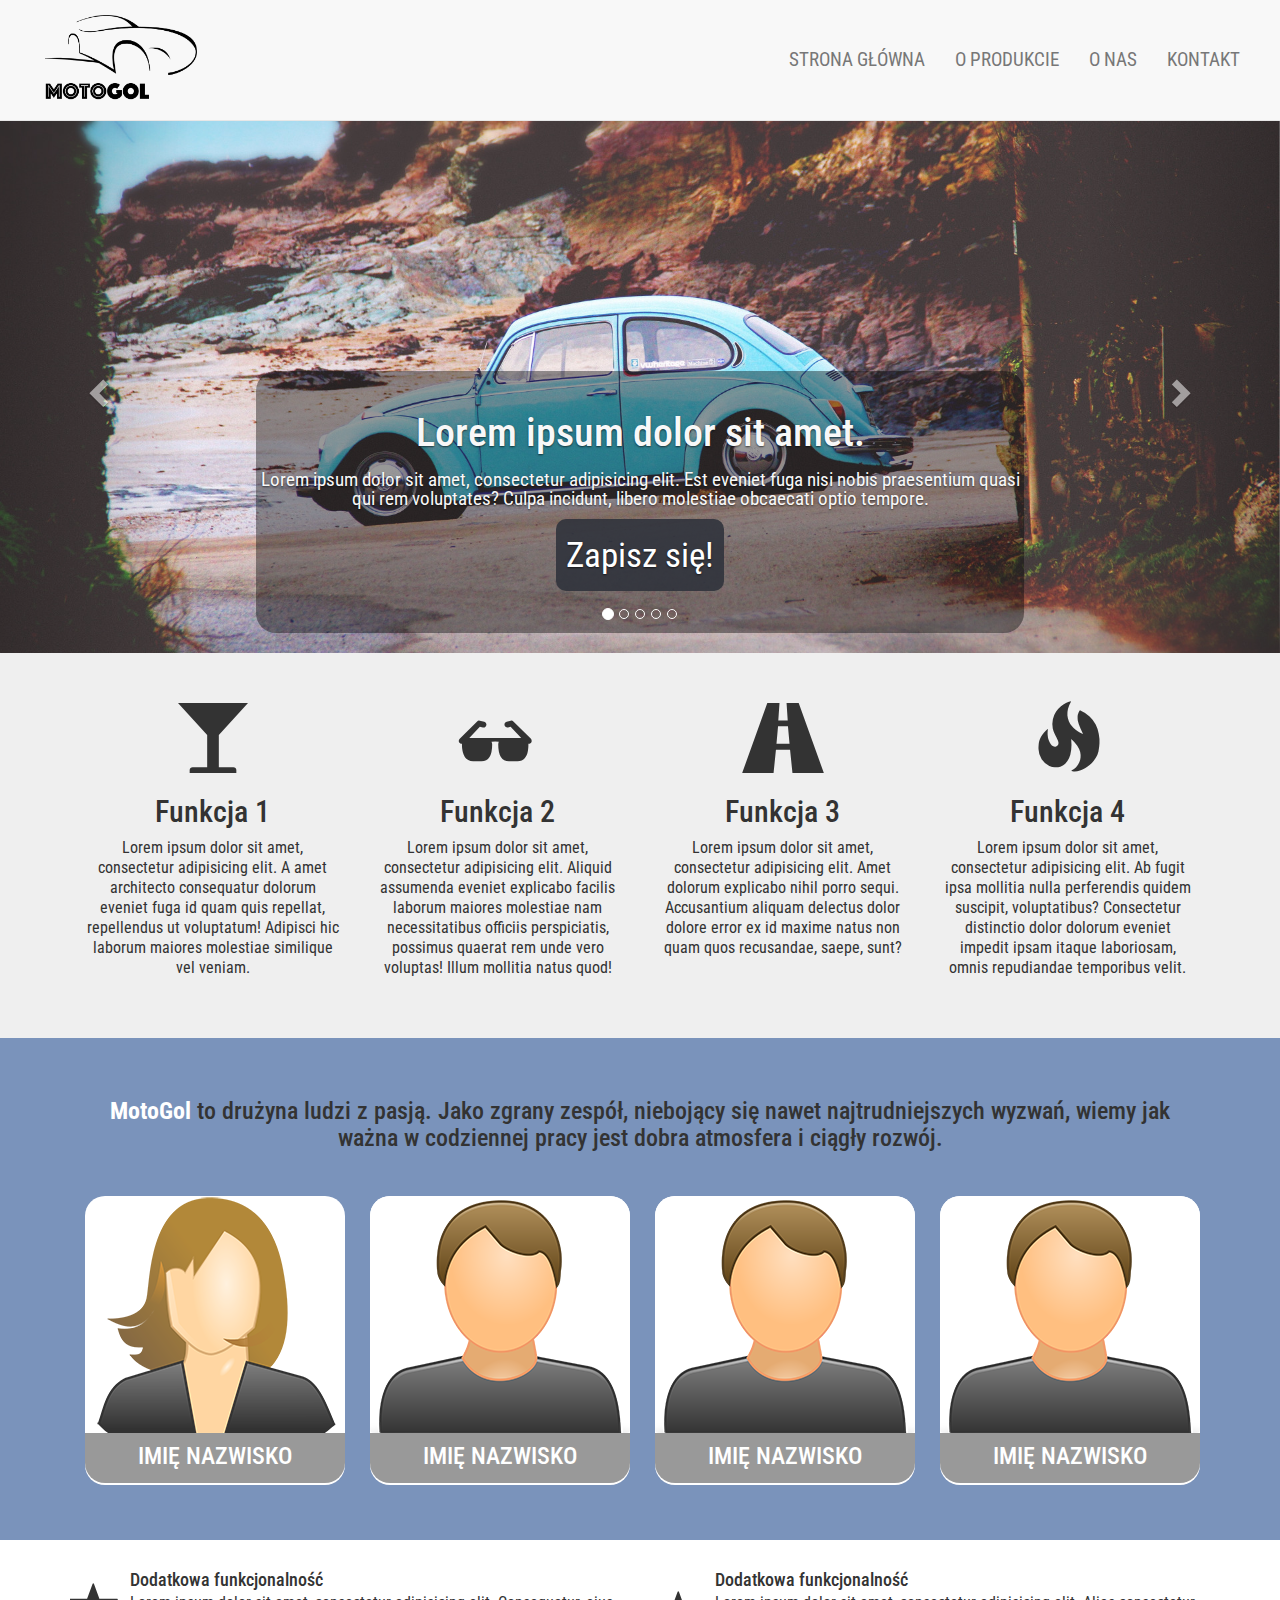
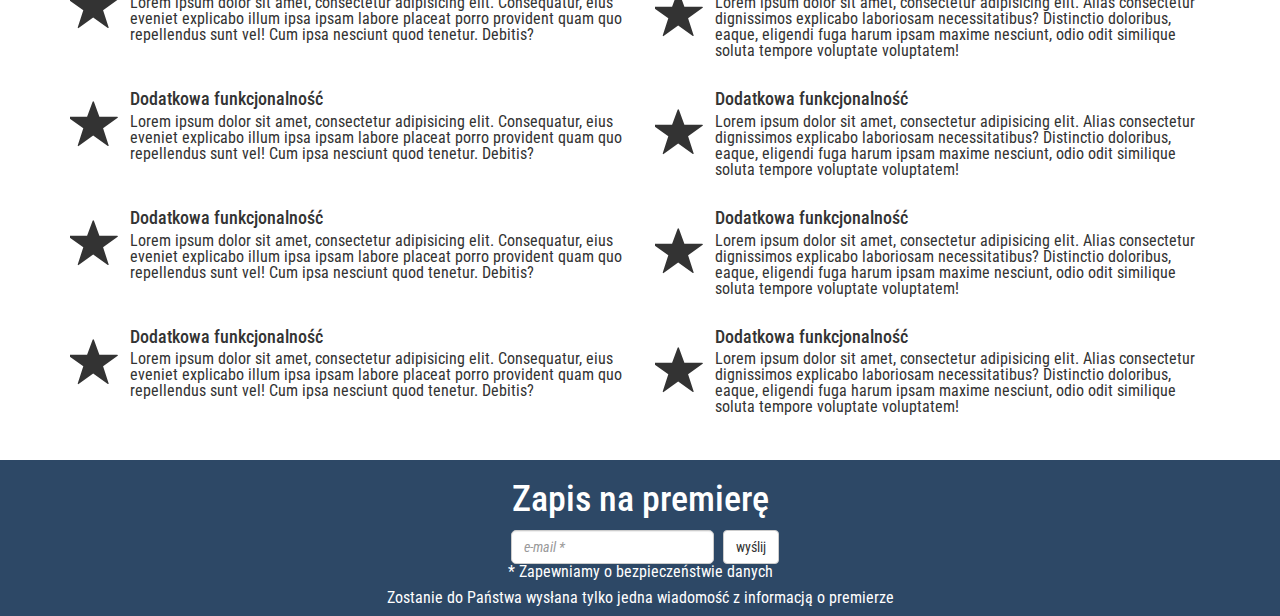
==== index.html @ ef1cc034 "Merge branch 'develop' into 10_form" ====
<!DOCTYPE html>
<html lang="en">

<head>
    <meta charset="UTF-8">
    <title>FF MotoGol</title>
    <link rel="stylesheet" href="css/bootstrap.min.css">
    <link rel="stylesheet" href="css/main.css">
    <link href="https://fonts.googleapis.com/css?family=Roboto+Condensed" rel="stylesheet">
    <meta name="viewport" content="width=device-width, initial-scale=1.0">
</head>

<body>
<header>

    <!-- NAVIGACJA -->

    <nav class="navbar navbar-default navbar-fixed-top">
        <div class="container-fluid">
            <!-- Brand and toggle get grouped for better mobile display -->
            <div class="navbar-header">
                <button type="button" class="navbar-toggle collapsed" data-toggle="collapse" data-target="#bs-example-navbar-collapse-1" aria-expanded="false">
                    <span class="sr-only">Toggle navigation</span>
                    <span class="icon-bar"></span>
                    <span class="icon-bar"></span>
                    <span class="icon-bar"></span>
                </button>
                <a class="navbar-brand" href="#home"><img src="images/motogol_logo (2).png" class="logo img-responsive">
                </a>
            </div>

            <!-- Collect the nav links, forms, and other content for toggling -->
            <div class="collapse navbar-collapse" id="bs-example-navbar-collapse-1">
                <ul class="nav navbar-nav navbar-right">
                    <li><a href="#home">strona główna</a></li>
                    <li><a href="#product">o produkcie</a></li>
                    <li><a href="#about_us">o nas</a></li>
                    <li><a href="#contact">kontakt</a></li>
                </ul>
            </div><!-- /.navbar-collapse -->
        </div><!-- /.container-fluid -->
    </nav>

    <!-- KONIEC NAWIGACJI -->
</header>

<div class="main_div">

    <!-- SLIDER -->

    <div id="slider" class="carousel slide" data-ride="carousel">
        <ol class="carousel-indicators">
            <li data-target="#slider" data-slide-to="0" class="active"></li>
            <li data-target="#slider" data-slide-to="1"></li>
            <li data-target="#slider" data-slide-to="2"></li>
            <li data-target="#slider" data-slide-to="3"></li>
            <li data-target="#slider" data-slide-to="4"></li>
        </ol>
        <!-- Wrapper for slides -->
        <div class="carousel-inner" role="listbox">
            <div class="item active">
                <img src="images/1.jpg" alt="zdjęcie 1">
                <div class="carousel-caption">
                    <h1>Lorem ipsum dolor sit amet.</h1>
                    <p class="hidden-xs">Lorem ipsum dolor sit amet, consectetur adipisicing elit. Est eveniet fuga nisi nobis praesentium quasi qui rem voluptates? Culpa incidunt, libero molestiae obcaecati optio tempore.</p>
                    <a href="#sign_in">Zapisz się!</a>
                </div>
            </div>
            <div class="item">
                <img src="images/2.jpg" alt="zdjęcie 2">
                <div class="carousel-caption">
                    <h1>Lorem ipsum dolor sit amet.</h1>
                    <p class="hidden-xs">Lorem ipsum dolor sit amet, consectetur adipisicing elit. Est eveniet fuga nisi nobis praesentium quasi qui rem voluptates? Culpa incidunt, libero molestiae obcaecati optio tempore.</p>
                    <a href="#sign_in">Zapisz się!</a>
                </div>
            </div>
            <div class="item">
                <img src="images/3.jpg" alt="zdjęcie 3">
                <div class="carousel-caption">
                    <h1>Lorem ipsum dolor sit amet.</h1>
                    <p class="hidden-xs">Lorem ipsum dolor sit amet, consectetur adipisicing elit. Est eveniet fuga nisi nobis praesentium quasi qui rem voluptates? Culpa incidunt, libero molestiae obcaecati optio tempore.</p>
                    <a href="#sign_in">Zapisz się!</a>
                </div>
            </div>
            <div class="item">
                <img src="images/4.jpg" alt="zdjęcie 4">
                <div class="carousel-caption">
                    <h1>Lorem ipsum dolor sit amet.</h1>
                    <p class="hidden-xs">Lorem ipsum dolor sit amet, consectetur adipisicing elit. Est eveniet fuga nisi nobis praesentium quasi qui rem voluptates? Culpa incidunt, libero molestiae obcaecati optio tempore.</p>
                    <a href="#sign_in">Zapisz się!</a>
                </div>
            </div>
            <div class="item">
                <img src="images/5.jpg" alt="zdjęcie 5">
                <div class="carousel-caption">
                    <h1>Lorem ipsum dolor sit amet.</h1>
                    <p class="hidden-xs">Lorem ipsum dolor sit amet, consectetur adipisicing elit. Est eveniet fuga nisi nobis praesentium quasi qui rem voluptates? Culpa incidunt, libero molestiae obcaecati optio tempore.</p>
                    <a href="#sign_in">Zapisz się!</a>
                </div>
            </div>
        </div>
        <a class="left carousel-control" href="#slider" role="button" data-slide="prev">
            <span class="glyphicon glyphicon-chevron-left" aria-hidden="true"></span>
            <span class="sr-only">Previous</span>
        </a>
        <a class="right carousel-control" href="#slider" role="button" data-slide="next">
            <span class="glyphicon glyphicon-chevron-right" aria-hidden="true"></span>
            <span class="sr-only">Next</span>
        </a>
    </div>

    <!-- KONIEC SLIDERA -->

    <div id="home">

    </div>

    <div class="container-fluid" id="product">
        <div class="container">
            <div class="col-md-3 product-feature">
                <span class="glyphicon glyphicon-glass"></span>
                <h2>Funkcja 1</h2>
                <p>Lorem ipsum dolor sit amet, consectetur adipisicing elit. A amet architecto consequatur dolorum eveniet fuga id quam quis repellat, repellendus ut voluptatum! Adipisci hic laborum maiores molestiae similique vel veniam.</p>
            </div>
            <div class="col-md-3 product-feature">
                <span class="glyphicon glyphicon-sunglasses"></span>
                <h2>Funkcja 2</h2>
                <p>Lorem ipsum dolor sit amet, consectetur adipisicing elit. Aliquid assumenda eveniet explicabo facilis laborum maiores molestiae nam necessitatibus officiis perspiciatis, possimus quaerat rem unde vero voluptas! Illum mollitia natus quod!</p>
            </div>
            <div class="col-md-3 product-feature">
                <span class="glyphicon glyphicon-road"></span>
                <h2>Funkcja 3</h2>
                <p>Lorem ipsum dolor sit amet, consectetur adipisicing elit. Amet dolorum explicabo nihil porro sequi. Accusantium aliquam delectus dolor dolore error ex id maxime natus non quam quos recusandae, saepe, sunt?</p>
            </div>
            <div class="col-md-3 product-feature">
                <span class="glyphicon glyphicon-fire"></span>
                <h2>Funkcja 4</h2>
                <p>Lorem ipsum dolor sit amet, consectetur adipisicing elit. Ab fugit ipsa mollitia nulla perferendis quidem suscipit, voluptatibus? Consectetur distinctio dolor dolorum eveniet impedit ipsam itaque laboriosam, omnis repudiandae temporibus velit.</p>
            </div>
        </div>
    </div>

<!-- O NAS - ZESPÓŁ -->
    <div class="container-fluid" id="about_us">
        <div class="container about_us-text">
            <h3><strong>MotoGol</strong> to drużyna ludzi z pasją. Jako zgrany zespół, niebojący się nawet najtrudniejszych wyzwań, wiemy jak ważna w codziennej pracy jest dobra atmosfera i ciągły rozwój.</h1>
        </div>
        <div class="container team">
            <div class="col-lg-3 col-md-6 col-sm-6 team-main">
                <div class="team-member">
                    <div class="team-member-image first">
                        <img src="images/user_f.png" alt="" class="img-thumbnail ">
                    </div>
                    <div class="team-member-info">
                        <h3>IMIĘ NAZWISKO</h3>
                    </div>
                </div>
            </div>
            <div class="col-lg-3 col-md-6 col-sm-6 team-main">
                <div class="team-member">
                    <div class="team-member-image">
                        <img src="images/user_m.png" alt="" class="img-thumbnail ">
                    </div>
                    <div class="team-member-info">
                        <h3>IMIĘ NAZWISKO</h3>
                    </div>
                </div>
            </div>
            <div class="col-lg-3 col-md-6 col-sm-6 team-main">
                <div class="team-member">
                    <div class="team-member-image">
                        <img src="images/user_m.png" alt="" class="img-thumbnail ">
                    </div>
                    <div class="team-member-info">
                        <h3>IMIĘ NAZWISKO</h3>
                    </div>
                </div>
            </div>
            <div class="col-lg-3 col-md-6 col-sm-6 team-main">
                <div class="team-member">
                    <div class="team-member-image">
                        <img src="images/user_m.png" alt="" class="img-thumbnail ">
                    </div>
                    <div class="team-member-info">
                        <h3>IMIĘ NAZWISKO</h3>
                    </div>
                </div>
            </div>
        </div>
    </div>

<!-- KONIEC O NAS -->

<!-- DODATKOWE FUNKCJONALNOŚCI -->

    <div class="container-fluid" id="features">
        <div class="container">
            <div class="row">
                <div class="col-md-6">
                    <div class="media">
                        <div class="media-left media-middle">
                            <span class="glyphicon glyphicon-star media-object"></span>
                        </div>
                        <div class="media-body">
                            <h4 class="media-heading">Dodatkowa funkcjonalność</h4>
                            Lorem ipsum dolor sit amet, consectetur adipisicing elit. Consequatur, eius eveniet explicabo illum ipsa ipsam labore placeat porro provident quam quo repellendus sunt vel! Cum ipsa nesciunt quod tenetur. Debitis?
                        </div>
                    </div>
                </div>
                <div class="col-md-6">
                    <div class="media">
                        <div class="media-left media-middle">
                            <span class="glyphicon glyphicon-star media-object"></span>
                        </div>
                        <div class="media-body">
                            <h4 class="media-heading">Dodatkowa funkcjonalność</h4>
                            Lorem ipsum dolor sit amet, consectetur adipisicing elit. Alias consectetur dignissimos explicabo laboriosam necessitatibus? Distinctio doloribus, eaque, eligendi fuga harum ipsam maxime nesciunt, odio odit similique soluta tempore voluptate voluptatem!
                        </div>
                    </div>
                </div>
            </div>
            <div class="row">
                <div class="col-md-6">
                    <div class="media">
                        <div class="media-left media-middle">
                            <span class="glyphicon glyphicon-star media-object"></span>
                        </div>
                        <div class="media-body">
                            <h4 class="media-heading">Dodatkowa funkcjonalność</h4>
                            Lorem ipsum dolor sit amet, consectetur adipisicing elit. Consequatur, eius eveniet explicabo illum ipsa ipsam labore placeat porro provident quam quo repellendus sunt vel! Cum ipsa nesciunt quod tenetur. Debitis?
                        </div>
                    </div>
                </div>
                <div class="col-md-6">
                    <div class="media">
                        <div class="media-left media-middle">
                            <span class="glyphicon glyphicon-star media-object"></span>
                        </div>
                        <div class="media-body">
                            <h4 class="media-heading">Dodatkowa funkcjonalność</h4>
                            Lorem ipsum dolor sit amet, consectetur adipisicing elit. Alias consectetur dignissimos explicabo laboriosam necessitatibus? Distinctio doloribus, eaque, eligendi fuga harum ipsam maxime nesciunt, odio odit similique soluta tempore voluptate voluptatem!
                        </div>
                    </div>
                </div>
            </div>
            <div class="row">
                <div class="col-md-6">
                    <div class="media">
                        <div class="media-left media-middle">
                            <span class="glyphicon glyphicon-star media-object"></span>
                        </div>
                        <div class="media-body">
                            <h4 class="media-heading">Dodatkowa funkcjonalność</h4>
                            Lorem ipsum dolor sit amet, consectetur adipisicing elit. Consequatur, eius eveniet explicabo illum ipsa ipsam labore placeat porro provident quam quo repellendus sunt vel! Cum ipsa nesciunt quod tenetur. Debitis?
                        </div>
                    </div>
                </div>
                <div class="col-md-6">
                    <div class="media">
                        <div class="media-left media-middle">
                            <span class="glyphicon glyphicon-star media-object"></span>
                        </div>
                        <div class="media-body">
                            <h4 class="media-heading">Dodatkowa funkcjonalność</h4>
                            Lorem ipsum dolor sit amet, consectetur adipisicing elit. Alias consectetur dignissimos explicabo laboriosam necessitatibus? Distinctio doloribus, eaque, eligendi fuga harum ipsam maxime nesciunt, odio odit similique soluta tempore voluptate voluptatem!
                        </div>
                    </div>
                </div>
            </div>
            <div class="row">
                <div class="col-md-6">
                    <div class="media">
                        <div class="media-left media-middle">
                            <span class="glyphicon glyphicon-star media-object"></span>
                        </div>
                        <div class="media-body">
                            <h4 class="media-heading">Dodatkowa funkcjonalność</h4>
                            Lorem ipsum dolor sit amet, consectetur adipisicing elit. Consequatur, eius eveniet explicabo illum ipsa ipsam labore placeat porro provident quam quo repellendus sunt vel! Cum ipsa nesciunt quod tenetur. Debitis?
                        </div>
                    </div>
                </div>
                <div class="col-md-6">
                    <div class="media">
                        <div class="media-left media-middle">
                            <span class="glyphicon glyphicon-star media-object"></span>
                        </div>
                        <div class="media-body">
                            <h4 class="media-heading">Dodatkowa funkcjonalność</h4>
                            Lorem ipsum dolor sit amet, consectetur adipisicing elit. Alias consectetur dignissimos explicabo laboriosam necessitatibus? Distinctio doloribus, eaque, eligendi fuga harum ipsam maxime nesciunt, odio odit similique soluta tempore voluptate voluptatem!
                        </div>
                    </div>
                </div>
            </div>
        </div>
    </div>

<!-- KONIEC DODATKOWYCH FUNKCJONALNOŚCI -->

    <div id="contact">

    </div>

<!--     SIGN IN FORM      -->
     <div class="sign_in_form container">
        <div id="sign_in">
            <h1>
                Zapis na premierę
            </h1>
            <form action="https://formspree.io/your@email.com" class="form-inline" method="POST">
                <div class="form-group">
                    <label for="exampleInputEmail1"></label>
                    <input type="email" class="form-control" id="exampleInputEmail1" placeholder="e-mail *" required>
                    <input type="submit" class="btn btn-default" value="wyślij"><br />
                    <p>* Zapewniamy o bezpieczeństwie danych</p>
                    <p>Zostanie do Państwa wysłana tylko jedna wiadomość z informacją o premierze</p>
                </div>
            </form>
        </div>
    </div>
</div>

<footer>

</footer>

<!-- SKRYPTY -->
<script src="js/jquery.min.js"></script>
<script src="js/bootstrap.min.js"></script>

</body>
</html>
---- css/main.css ----
/*

							MAIN CSS

CSS - RESET

v2.0 | 20110126
   License: none (public domain)

*/

html, body, div, span, applet, object, iframe,
h1, h2, h3, h4, h5, h6, p, blockquote, pre,
a, abbr, acronym, address, big, cite, code,
del, dfn, em, img, ins, kbd, q, s, samp,
small, strike, strong, sub, sup, tt, var,
b, u, i, center,
dl, dt, dd, ol, ul, li,
fieldset, form, label, legend,
table, caption, tbody, tfoot, thead, tr, th, td,
article, aside, canvas, details, embed,
figure, figcaption, footer, header, hgroup,
menu, nav, output, ruby, section, summary,
time, mark, audio, video {
	/*margin: 0;
	padding: 0;
	border: 0;
	font-size: 100%;
	font: inherit;
	vertical-align: baseline;*/
    border: 0;
    padding: 0;
}
/* HTML5 display-role reset for older browsers */
article, aside, details, figcaption, figure,
footer, header, hgroup, menu, nav, section {
    display: block;
}
body {
    line-height: 1;
}
ol, ul {
    list-style: none;
}
blockquote, q {
    quotes: none;
}
blockquote:before, blockquote:after,
q:before, q:after {
    content: '';
    content: none;
}
table {
    border-collapse: collapse;
    border-spacing: 0;
}

/*
-----------===  END OF CSS-RESET  ===-----------------
*/

html, body {
    height: 100%;
    font-size: 16px;
    font-family: 'Roboto Condensed', sans-serif;
}

/* CSS-NAVIGATION */

.navbar {
    padding-right: 15px;
}
.navbar-brand {
    height: auto;
}
.logo {
    height: 90px;
    padding-left: 30px;
}
.navbar-toggle {
    margin-top: 35px;
    margin-right: 10px;
}
.navbar-nav {
    padding-top: 35px;
    text-transform: uppercase;
    font-size: 1.2em;
    padding-right: 10px;
 }

/* END OF CSS-NAVIGATION */

/* SLIDER */


.carousel-caption {
    color: #f8f8f8;
    background: rgba(0, 0, 0, 0.4);
    border-radius: 20px;
    border-color: rgba(0, 0, 0, 0.4);
    border-style: solid;
    padding-bottom: 60px;
}

.carousel-caption h1 {
    font-size: 2.5rem;
    margin-bottom: 15px;
}

.carousel-caption p {
    font-size: 1.2rem;
    margin-bottom: 30px;
}

.carousel-caption a {
    font-size: 2.2rem;
    color: rgba(255,255,255,1);
    text-decoration: none;
    background: rgba(48,51,60,0.9);
    padding: 15px 10px 15px 10px;
    width: 30%;
    margin: 0 auto;
    border-radius: 10px;
    border-color: rgba(48,51,60,0.9);
    border-style: solid;
}

.carousel-caption a:hover {
    text-decoration: none;
    font-weight: 700;
}
.carousel {
    margin-top: 120px;
}

/* END OF SLIDER */

/* ABOUT */

#about_us {
    background-color: #7a93bb;
  }

.about_us-text {
    margin-top: 40px;
    margin-bottom: 10px;
    padding-left: 30px;
    padding-right: 30px;
}

.about_us-text h3 {
  text-align: center;
}

.about_us-text h3 strong {
    color: white;
}

.team {
  margin-bottom: 30px;
  text-align: -webkit-center;
}

.team-main {
    margin-bottom: 25px;
    margin-top: 25px;
    min-height: 250px;
    max-width: 400px;
}

.team-member {
    min-height: 289px;
    min-width: 260px;
    max-width: 260px;
    background: white;
    border-radius: 20px;
}

.team-member-image {
    margin: 0px;
    height: 237px;
}

.team-member-image.first {
    opacity: 0.8;
}

.team-member-image img {
    border-left-width: 0px;
    border-top-width: 0px;
    border-right-width: 0px;
    border-bottom-width: 0px;
    padding-bottom: 0px;
    padding-top: 0px;
    padding-right: 0px;
    padding-left: 0px;
    border-top-left-radius: 20px;
    border-top-right-radius: 20px;
}

.team-member-info {
    background: rgba(0,0,0,0.4);
    position: relative;
    height: 50px;
    width: 100%;

    border-bottom-left-radius: 20px;
    border-bottom-right-radius: 20px;
}

.team-member-info h3 {
    color: white;
    margin-top: 0px;
    margin-bottom: 0px;
    padding-top: 10px;
    padding-bottom: 10px;
}

/* END OF ABOUT */

/* PRODUCT */

#product {
    background-color: #EFEFEF;
    padding-top: 20px;
    padding-bottom: 20px;
    text-align: center;
}

.product-feature {
    margin-top: 30px;
    margin-bottom: 30px;
}

.product-feature p {
    line-height: 20px;
}

.product-feature span {
    font-size: 70px;
}

/* END OF PRODUCT */

/* FEATURES */

#features {
    margin-top: 30px;
}

.media {
    margin-bottom: 30px;
}

.media span {
    font-size: 50px;
}

/* END OF FEATURES  */


/*******************************************/
/*              SIGN IN FORM               */
/*******************************************/
.sign_in_form {
    margin-top: 15px;
    text-align: center;
    background: #2d4866;
    height: 100%;
    width:100%;

}
.form-control {
    /*width: 70%;*/
    border-radius: 5px;
    font-style: italic;
    margin:0 5px auto;

}
.form-group p {
    color: white;
}

.sign_in_form h1 {
    color: white;
}

/* FOR MOBILE */


@media (max-width: 800px) {
    .carousel-caption h1 {
        font-size: 2rem;
    }

    .carousel-caption p {
        font-size: 1rem;
    }

    .carousel-caption a {
        font-size: 1.7rem;
        padding: 10px 15px 10px 5px;
    }
}

@media (min-width: 992px) and (max-width: 1199px) {
    .team {
        width: 750px;
    }
  }
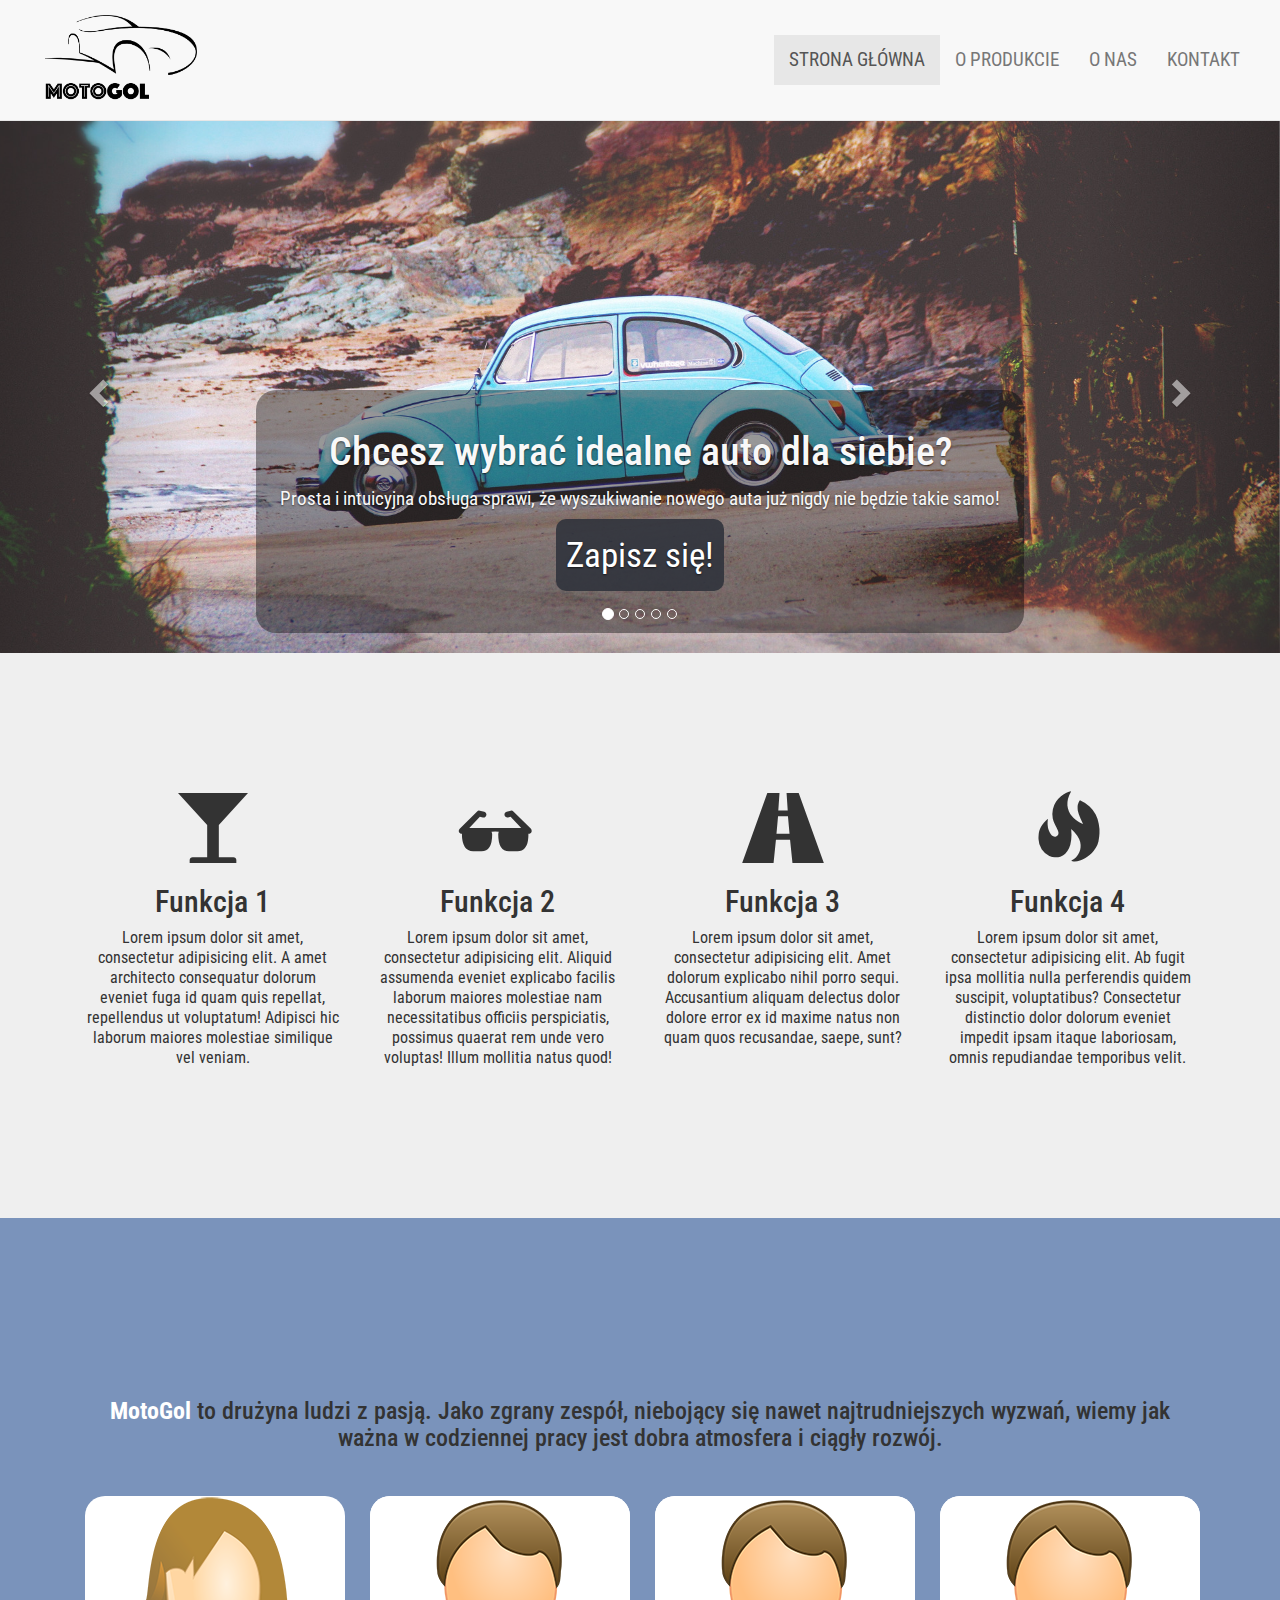
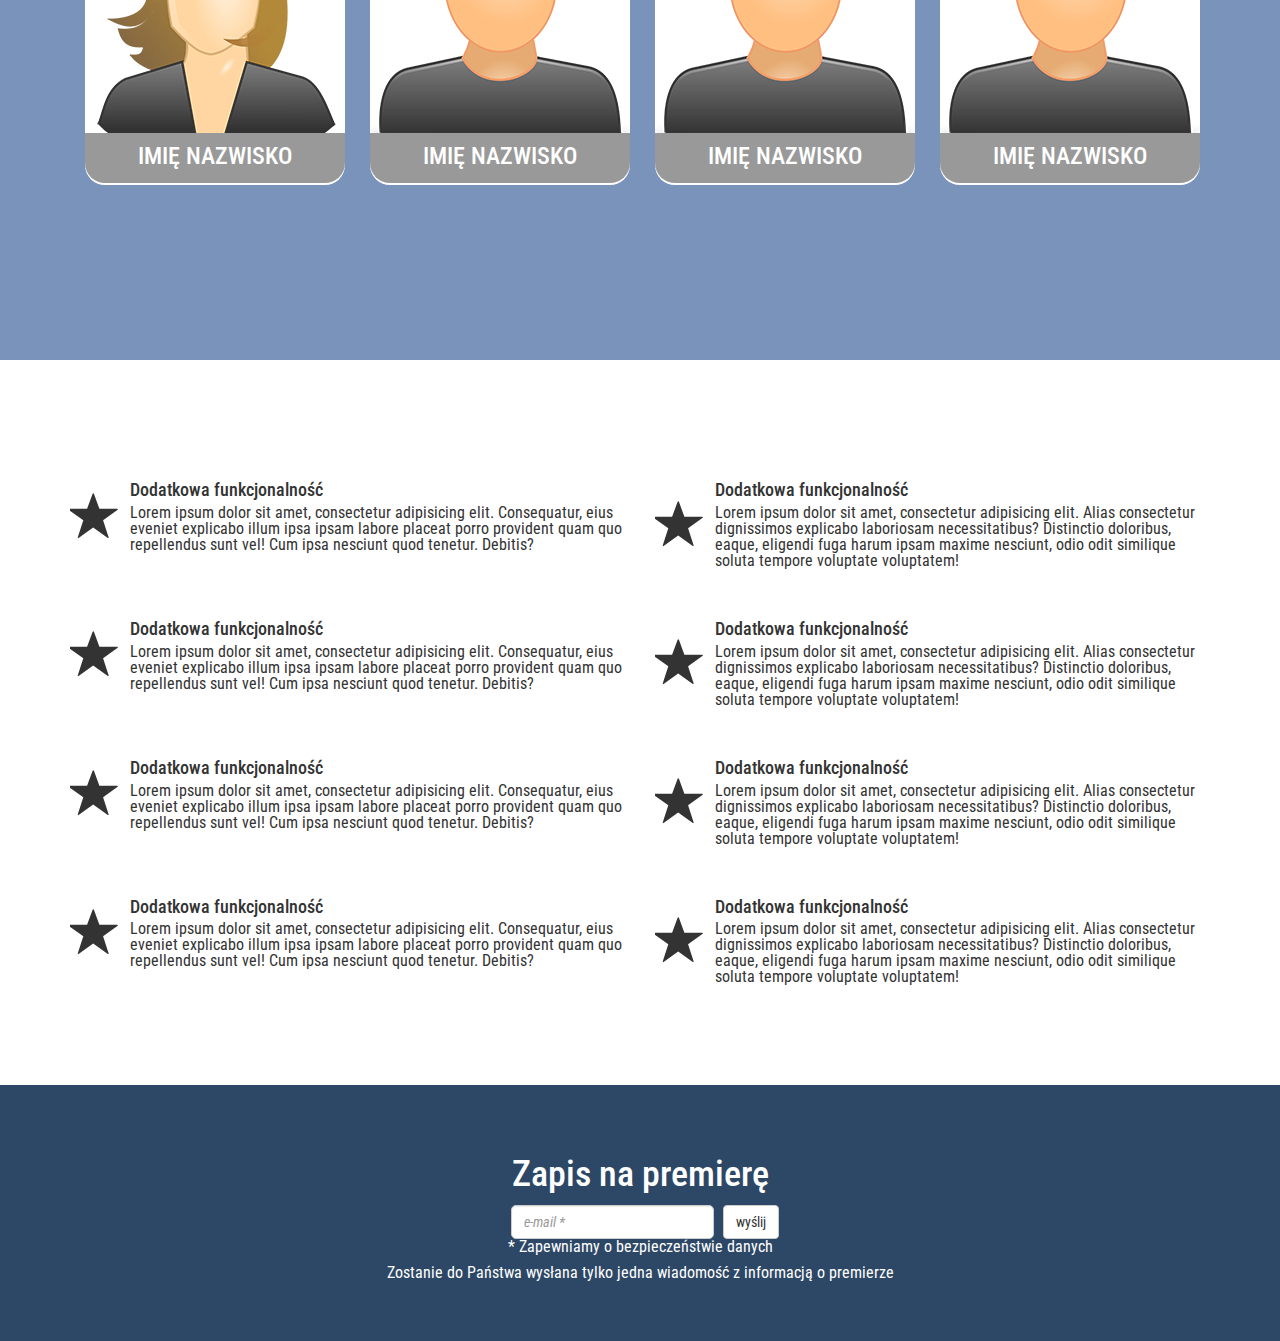
==== commit b1662934: "Fixed margins for menu, added texts in header" ====
--- a/index.html
+++ b/index.html
@@ -10,7 +10,8 @@
     <meta name="viewport" content="width=device-width, initial-scale=1.0">
 </head>
 
-<body>
+<body data-spy="scroll" data-target=".navbar-default">
+<div id="home"></div>
 <header>
 
     <!-- NAVIGACJA -->
@@ -43,7 +44,6 @@
 
     <!-- KONIEC NAWIGACJI -->
 </header>
-
 <div class="main_div">
 
     <!-- SLIDER -->
@@ -61,40 +61,40 @@
             <div class="item active">
                 <img src="images/1.jpg" alt="zdjęcie 1">
                 <div class="carousel-caption">
-                    <h1>Lorem ipsum dolor sit amet.</h1>
-                    <p class="hidden-xs">Lorem ipsum dolor sit amet, consectetur adipisicing elit. Est eveniet fuga nisi nobis praesentium quasi qui rem voluptates? Culpa incidunt, libero molestiae obcaecati optio tempore.</p>
+                    <h1>Chcesz wybrać idealne auto dla siebie?</h1>
+                    <p class="hidden-xs">Prosta i intuicyjna obsługa sprawi, że wyszukiwanie nowego auta już nigdy nie będzie takie samo!</p>
                     <a href="#sign_in">Zapisz się!</a>
                 </div>
             </div>
             <div class="item">
                 <img src="images/2.jpg" alt="zdjęcie 2">
                 <div class="carousel-caption">
-                    <h1>Lorem ipsum dolor sit amet.</h1>
-                    <p class="hidden-xs">Lorem ipsum dolor sit amet, consectetur adipisicing elit. Est eveniet fuga nisi nobis praesentium quasi qui rem voluptates? Culpa incidunt, libero molestiae obcaecati optio tempore.</p>
+                    <h1>Masz dość różnych wyszukiwarek ogłoszeń?</h1>
+                    <p class="hidden-xs">Dzięki ogromnej bazie danych wyszukasz idealny pojazd we wszystkich krajach Europy!</p>
                     <a href="#sign_in">Zapisz się!</a>
                 </div>
             </div>
             <div class="item">
                 <img src="images/3.jpg" alt="zdjęcie 3">
                 <div class="carousel-caption">
-                    <h1>Lorem ipsum dolor sit amet.</h1>
-                    <p class="hidden-xs">Lorem ipsum dolor sit amet, consectetur adipisicing elit. Est eveniet fuga nisi nobis praesentium quasi qui rem voluptates? Culpa incidunt, libero molestiae obcaecati optio tempore.</p>
+                    <h1>Używane auto z gwarancją?</h1>
+                    <p class="hidden-xs">Nasza wyszukiwarka umożliwia zakup używanych aut nawet z roczną gwarancją!</p>
                     <a href="#sign_in">Zapisz się!</a>
                 </div>
             </div>
             <div class="item">
                 <img src="images/4.jpg" alt="zdjęcie 4">
                 <div class="carousel-caption">
-                    <h1>Lorem ipsum dolor sit amet.</h1>
-                    <p class="hidden-xs">Lorem ipsum dolor sit amet, consectetur adipisicing elit. Est eveniet fuga nisi nobis praesentium quasi qui rem voluptates? Culpa incidunt, libero molestiae obcaecati optio tempore.</p>
+                    <h1>Promowane ogłoszenia</h1>
+                    <p class="hidden-xs">Najlepsze ogłoszenia zawsze rzucą Ci się w oczy!</p>
                     <a href="#sign_in">Zapisz się!</a>
                 </div>
             </div>
             <div class="item">
                 <img src="images/5.jpg" alt="zdjęcie 5">
                 <div class="carousel-caption">
-                    <h1>Lorem ipsum dolor sit amet.</h1>
-                    <p class="hidden-xs">Lorem ipsum dolor sit amet, consectetur adipisicing elit. Est eveniet fuga nisi nobis praesentium quasi qui rem voluptates? Culpa incidunt, libero molestiae obcaecati optio tempore.</p>
+                    <h1>Samochód na każdą kieszeń</h1>
+                    <p class="hidden-xs">Dzięki opcjom sortowania, znajdziesz taki samochód jak potrzebujesz!</p>
                     <a href="#sign_in">Zapisz się!</a>
                 </div>
             </div>
@@ -110,10 +110,6 @@
     </div>
 
     <!-- KONIEC SLIDERA -->
-
-    <div id="home">
-
-    </div>
 
     <div class="container-fluid" id="product">
         <div class="container">
@@ -326,6 +322,6 @@
 <!-- SKRYPTY -->
 <script src="js/jquery.min.js"></script>
 <script src="js/bootstrap.min.js"></script>
-
+<script>$('body').scrollspy({ target: '.navbar-default' })</script>
 </body>
 </html>
--- a/css/main.css
+++ b/css/main.css
@@ -63,6 +63,11 @@
     height: 100%;
     font-size: 16px;
     font-family: 'Roboto Condensed', sans-serif;
+    position: relative; /*required by scrollspy */
+}
+
+#home {
+    padding-bottom: 120px;
 }
 
 /* CSS-NAVIGATION */
@@ -129,9 +134,6 @@
     text-decoration: none;
     font-weight: 700;
 }
-.carousel {
-    margin-top: 120px;
-}
 
 /* END OF SLIDER */
 
@@ -139,6 +141,8 @@
 
 #about_us {
     background-color: #7a93bb;
+    padding-top: 120px;
+    padding-bottom: 120px;
   }
 
 .about_us-text {
@@ -228,8 +232,8 @@
 }
 
 .product-feature {
-    margin-top: 30px;
-    margin-bottom: 30px;
+    margin-top: 120px;
+    margin-bottom: 120px;
 }
 
 .product-feature p {
@@ -245,11 +249,12 @@
 /* FEATURES */
 
 #features {
-    margin-top: 30px;
+    margin-top: 120px;
+    margin-bottom: 50px;
 }
 
 .media {
-    margin-bottom: 30px;
+    margin-bottom: 50px;
 }
 
 .media span {
@@ -268,6 +273,8 @@
     background: #2d4866;
     height: 100%;
     width:100%;
+    padding-top: 50px;
+    padding-bottom: 50px;
 
 }
 .form-control {
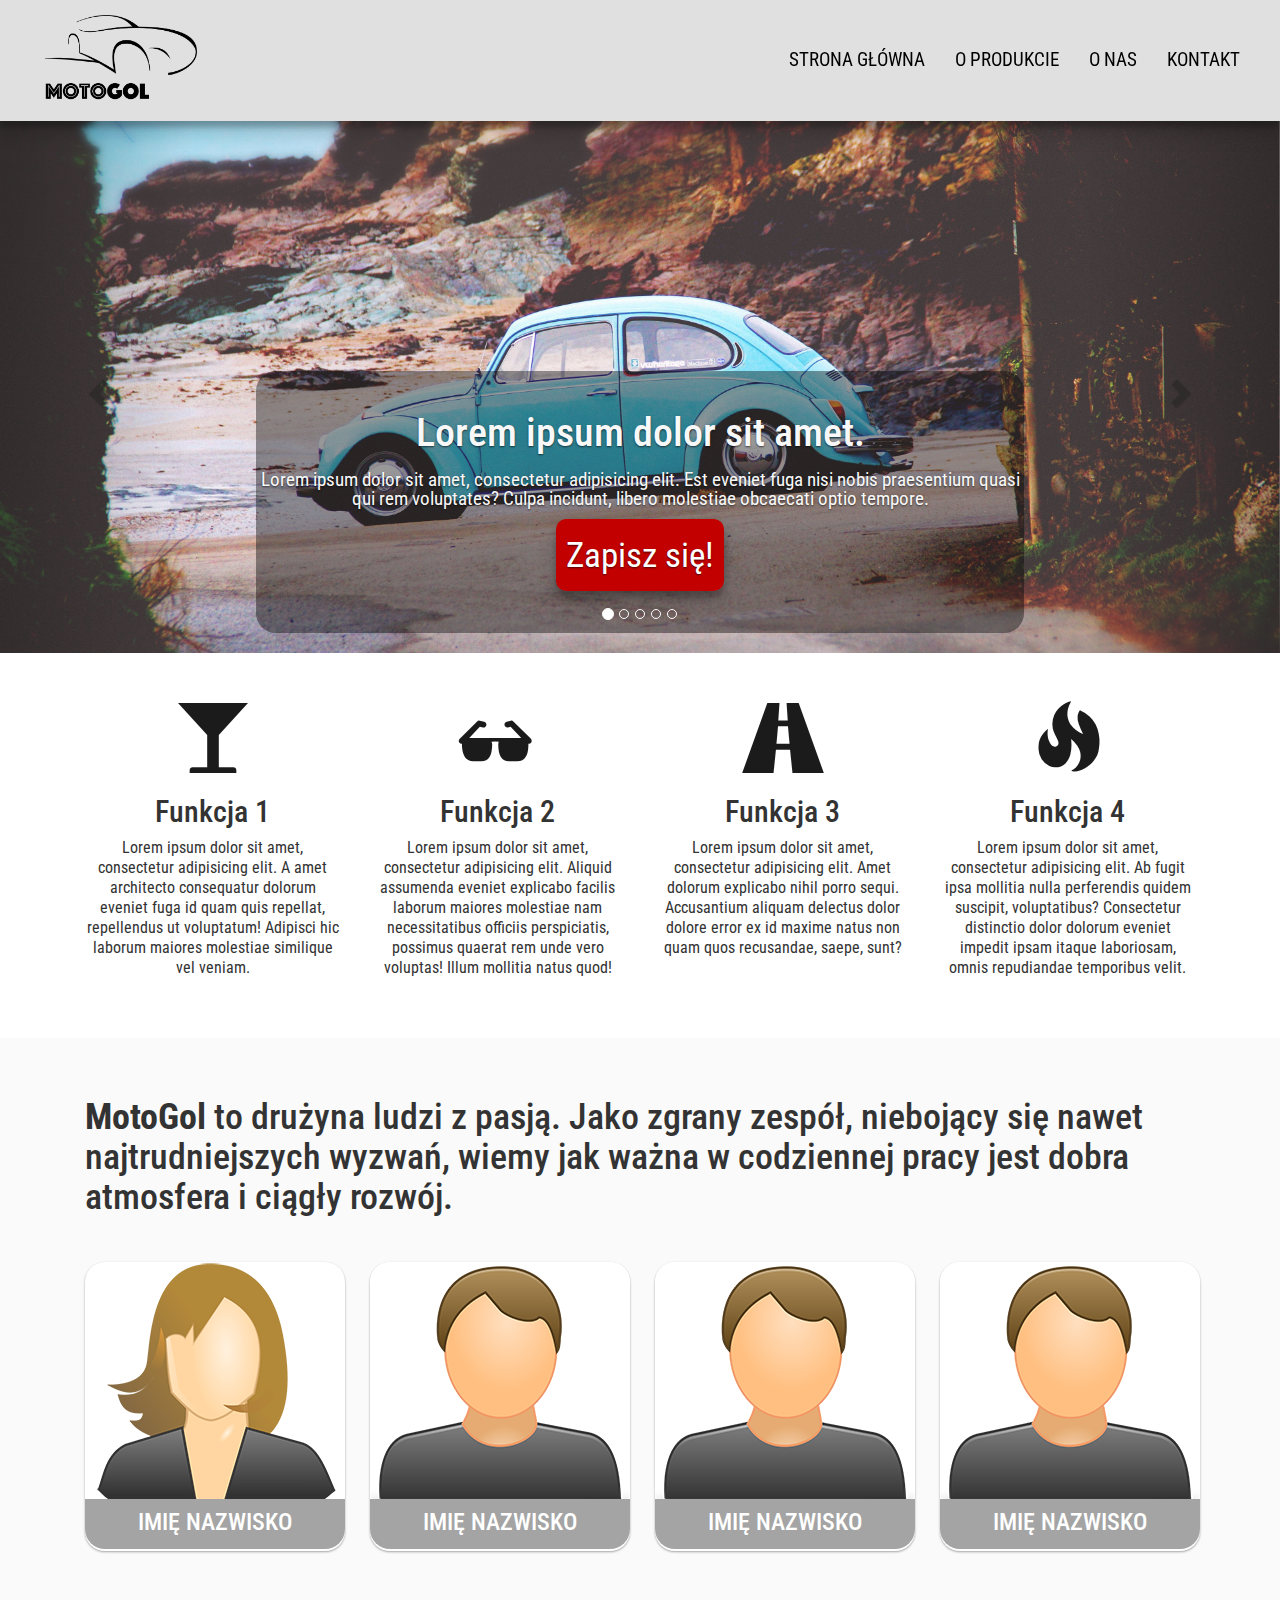
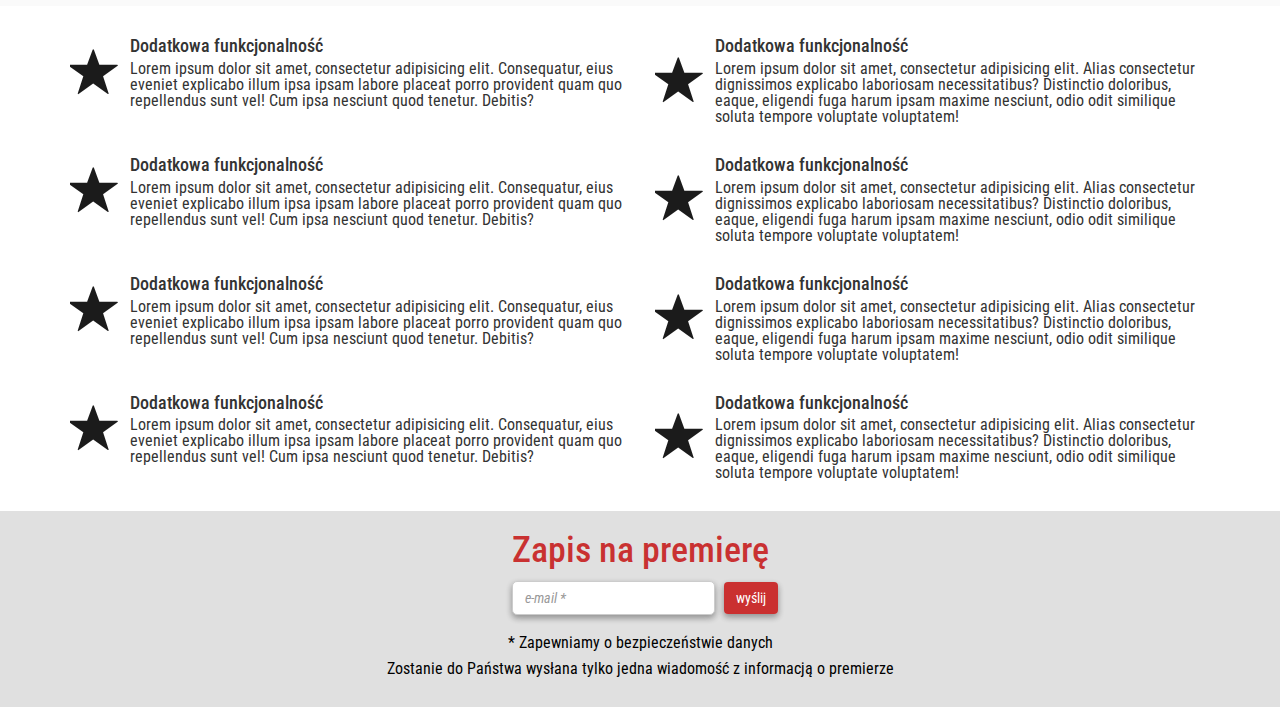
==== commit 80a48cf6: "Add background colors. Add color for action buttons. Add shadows." ====
--- a/index.html
+++ b/index.html
@@ -11,12 +11,11 @@
 </head>
 
 <body data-spy="scroll" data-target=".navbar-default">
-<div id="home"></div>
 <header>
 
     <!-- NAVIGACJA -->
 
-    <nav class="navbar navbar-default navbar-fixed-top">
+    <nav class="nav navbar navbar-default navbar-fixed-top floor-3">
         <div class="container-fluid">
             <!-- Brand and toggle get grouped for better mobile display -->
             <div class="navbar-header">
@@ -44,6 +43,7 @@
 
     <!-- KONIEC NAWIGACJI -->
 </header>
+
 <div class="main_div">
 
     <!-- SLIDER -->
@@ -61,40 +61,40 @@
             <div class="item active">
                 <img src="images/1.jpg" alt="zdjęcie 1">
                 <div class="carousel-caption">
-                    <h1>Chcesz wybrać idealne auto dla siebie?</h1>
-                    <p class="hidden-xs">Prosta i intuicyjna obsługa sprawi, że wyszukiwanie nowego auta już nigdy nie będzie takie samo!</p>
-                    <a href="#sign_in">Zapisz się!</a>
+                    <h1>Lorem ipsum dolor sit amet.</h1>
+                    <p class="hidden-xs">Lorem ipsum dolor sit amet, consectetur adipisicing elit. Est eveniet fuga nisi nobis praesentium quasi qui rem voluptates? Culpa incidunt, libero molestiae obcaecati optio tempore.</p>
+                    <a href="#sign_in" class="floor-3">Zapisz się!</a>
                 </div>
             </div>
             <div class="item">
                 <img src="images/2.jpg" alt="zdjęcie 2">
                 <div class="carousel-caption">
-                    <h1>Masz dość różnych wyszukiwarek ogłoszeń?</h1>
-                    <p class="hidden-xs">Dzięki ogromnej bazie danych wyszukasz idealny pojazd we wszystkich krajach Europy!</p>
-                    <a href="#sign_in">Zapisz się!</a>
+                    <h1>Lorem ipsum dolor sit amet.</h1>
+                    <p class="hidden-xs">Lorem ipsum dolor sit amet, consectetur adipisicing elit. Est eveniet fuga nisi nobis praesentium quasi qui rem voluptates? Culpa incidunt, libero molestiae obcaecati optio tempore.</p>
+                    <a href="#sign_in" class="floor-3">Zapisz się!</a>
                 </div>
             </div>
             <div class="item">
                 <img src="images/3.jpg" alt="zdjęcie 3">
                 <div class="carousel-caption">
-                    <h1>Używane auto z gwarancją?</h1>
-                    <p class="hidden-xs">Nasza wyszukiwarka umożliwia zakup używanych aut nawet z roczną gwarancją!</p>
+                    <h1>Lorem ipsum dolor sit amet.</h1>
+                    <p class="hidden-xs">Lorem ipsum dolor sit amet, consectetur adipisicing elit. Est eveniet fuga nisi nobis praesentium quasi qui rem voluptates? Culpa incidunt, libero molestiae obcaecati optio tempore.</p>
                     <a href="#sign_in">Zapisz się!</a>
                 </div>
             </div>
             <div class="item">
                 <img src="images/4.jpg" alt="zdjęcie 4">
                 <div class="carousel-caption">
-                    <h1>Promowane ogłoszenia</h1>
-                    <p class="hidden-xs">Najlepsze ogłoszenia zawsze rzucą Ci się w oczy!</p>
+                    <h1>Lorem ipsum dolor sit amet.</h1>
+                    <p class="hidden-xs">Lorem ipsum dolor sit amet, consectetur adipisicing elit. Est eveniet fuga nisi nobis praesentium quasi qui rem voluptates? Culpa incidunt, libero molestiae obcaecati optio tempore.</p>
                     <a href="#sign_in">Zapisz się!</a>
                 </div>
             </div>
             <div class="item">
                 <img src="images/5.jpg" alt="zdjęcie 5">
                 <div class="carousel-caption">
-                    <h1>Samochód na każdą kieszeń</h1>
-                    <p class="hidden-xs">Dzięki opcjom sortowania, znajdziesz taki samochód jak potrzebujesz!</p>
+                    <h1>Lorem ipsum dolor sit amet.</h1>
+                    <p class="hidden-xs">Lorem ipsum dolor sit amet, consectetur adipisicing elit. Est eveniet fuga nisi nobis praesentium quasi qui rem voluptates? Culpa incidunt, libero molestiae obcaecati optio tempore.</p>
                     <a href="#sign_in">Zapisz się!</a>
                 </div>
             </div>
@@ -111,6 +111,10 @@
 
     <!-- KONIEC SLIDERA -->
 
+    <div id="home">
+
+    </div>
+
     <div class="container-fluid" id="product">
         <div class="container">
             <div class="col-md-3 product-feature">
@@ -139,11 +143,11 @@
 <!-- O NAS - ZESPÓŁ -->
     <div class="container-fluid" id="about_us">
         <div class="container about_us-text">
-            <h3><strong>MotoGol</strong> to drużyna ludzi z pasją. Jako zgrany zespół, niebojący się nawet najtrudniejszych wyzwań, wiemy jak ważna w codziennej pracy jest dobra atmosfera i ciągły rozwój.</h1>
+            <h1><strong>MotoGol</strong> to drużyna ludzi z pasją. Jako zgrany zespół, niebojący się nawet najtrudniejszych wyzwań, wiemy jak ważna w codziennej pracy jest dobra atmosfera i ciągły rozwój.</h1>
         </div>
         <div class="container team">
             <div class="col-lg-3 col-md-6 col-sm-6 team-main">
-                <div class="team-member">
+                <div class="team-member floor-1">
                     <div class="team-member-image first">
                         <img src="images/user_f.png" alt="" class="img-thumbnail ">
                     </div>
@@ -153,7 +157,7 @@
                 </div>
             </div>
             <div class="col-lg-3 col-md-6 col-sm-6 team-main">
-                <div class="team-member">
+                <div class="team-member floor-1">
                     <div class="team-member-image">
                         <img src="images/user_m.png" alt="" class="img-thumbnail ">
                     </div>
@@ -163,7 +167,7 @@
                 </div>
             </div>
             <div class="col-lg-3 col-md-6 col-sm-6 team-main">
-                <div class="team-member">
+                <div class="team-member floor-1">
                     <div class="team-member-image">
                         <img src="images/user_m.png" alt="" class="img-thumbnail ">
                     </div>
@@ -173,7 +177,7 @@
                 </div>
             </div>
             <div class="col-lg-3 col-md-6 col-sm-6 team-main">
-                <div class="team-member">
+                <div class="team-member floor-1">
                     <div class="team-member-image">
                         <img src="images/user_m.png" alt="" class="img-thumbnail ">
                     </div>
@@ -305,8 +309,8 @@
             <form action="https://formspree.io/your@email.com" class="form-inline" method="POST">
                 <div class="form-group">
                     <label for="exampleInputEmail1"></label>
-                    <input type="email" class="form-control" id="exampleInputEmail1" placeholder="e-mail *" required>
-                    <input type="submit" class="btn btn-default" value="wyślij"><br />
+                    <input type="email" class="form-control floor-2" id="exampleInputEmail1" placeholder="e-mail *" required>
+                    <input type="submit" class="btn btn-default floor-2" value="wyślij"><br />
                     <p>* Zapewniamy o bezpieczeństwie danych</p>
                     <p>Zostanie do Państwa wysłana tylko jedna wiadomość z informacją o premierze</p>
                 </div>
--- a/css/main.css
+++ b/css/main.css
@@ -66,15 +66,18 @@
     position: relative; /*required by scrollspy */
 }
 
-#home {
-    padding-bottom: 120px;
-}
-
 /* CSS-NAVIGATION */
 
 .navbar {
     padding-right: 15px;
-}
+    border-color: #e0e0e0;
+    background-color: #e0e0e0;
+}
+
+.navbar-default .navbar-nav>li>a {
+    color: black;
+}
+
 .navbar-brand {
     height: auto;
 }
@@ -121,7 +124,7 @@
     font-size: 2.2rem;
     color: rgba(255,255,255,1);
     text-decoration: none;
-    background: rgba(48,51,60,0.9);
+    background: #c30000;
     padding: 15px 10px 15px 10px;
     width: 30%;
     margin: 0 auto;
@@ -134,15 +137,16 @@
     text-decoration: none;
     font-weight: 700;
 }
+.carousel {
+    margin-top: 120px;
+}
 
 /* END OF SLIDER */
 
 /* ABOUT */
 
 #about_us {
-    background-color: #7a93bb;
-    padding-top: 120px;
-    padding-bottom: 120px;
+    background-color: #fafafa;
   }
 
 .about_us-text {
@@ -157,7 +161,7 @@
 }
 
 .about_us-text h3 strong {
-    color: white;
+    color: rgba(195, 0, 0, 0.79);
 }
 
 .team {
@@ -203,11 +207,10 @@
 }
 
 .team-member-info {
-    background: rgba(0,0,0,0.4);
+    background: #a4a4a4;
     position: relative;
     height: 50px;
     width: 100%;
-
     border-bottom-left-radius: 20px;
     border-bottom-right-radius: 20px;
 }
@@ -225,15 +228,14 @@
 /* PRODUCT */
 
 #product {
-    background-color: #EFEFEF;
     padding-top: 20px;
     padding-bottom: 20px;
     text-align: center;
 }
 
 .product-feature {
-    margin-top: 120px;
-    margin-bottom: 120px;
+    margin-top: 30px;
+    margin-bottom: 30px;
 }
 
 .product-feature p {
@@ -249,12 +251,11 @@
 /* FEATURES */
 
 #features {
-    margin-top: 120px;
-    margin-bottom: 50px;
+    padding-top: 30px;
 }
 
 .media {
-    margin-bottom: 50px;
+    margin-bottom: 30px;
 }
 
 .media span {
@@ -268,15 +269,12 @@
 /*              SIGN IN FORM               */
 /*******************************************/
 .sign_in_form {
-    margin-top: 15px;
     text-align: center;
-    background: #2d4866;
+    background: #e0e0e0;
     height: 100%;
     width:100%;
-    padding-top: 50px;
-    padding-bottom: 50px;
-
-}
+}
+
 .form-control {
     /*width: 70%;*/
     border-radius: 5px;
@@ -285,11 +283,22 @@
 
 }
 .form-group p {
+    color: black;
+}
+
+.sign_in_form h1 {
+    color: rgba(195, 0, 0, 0.79);
+}
+.form-group p:first-of-type {
+    padding-top: 20px;
+}
+.form-group p:last-of-type {
+    padding-bottom: 20px;
+}
+.form-group input:last-of-type {
+    background-color: rgba(195, 0, 0, 0.79);
     color: white;
-}
-
-.sign_in_form h1 {
-    color: white;
+    border: rgba(195, 0, 0, 0.79);
 }
 
 /* FOR MOBILE */
@@ -315,3 +324,27 @@
         width: 750px;
     }
   }
+/* FOR WHOLE PAGE */
+.floor-1 {
+    box-shadow: 0 1px 3px rgba(0,0,0,0.12), 0 1px 2px rgba(0,0,0,0.24);
+}
+
+.floor-2 {
+    box-shadow: 0 3px 6px rgba(0,0,0,0.16), 0 3px 6px rgba(0,0,0,0.23);
+}
+
+.floor-3 {
+    box-shadow: 0 10px 20px rgba(0,0,0,0.19), 0 6px 6px rgba(0,0,0,0.23);
+}
+
+.floor-4 {
+    box-shadow: 0 14px 28px rgba(0,0,0,0.25), 0 10px 10px rgba(0,0,0,0.22);
+}
+
+.floor-5 {
+    box-shadow: 0 19px 38px rgba(0,0,0,0.30), 0 15px 12px rgba(0,0,0,0.22);
+}
+
+.glyphicon {
+    color: #1b1b1b;
+}
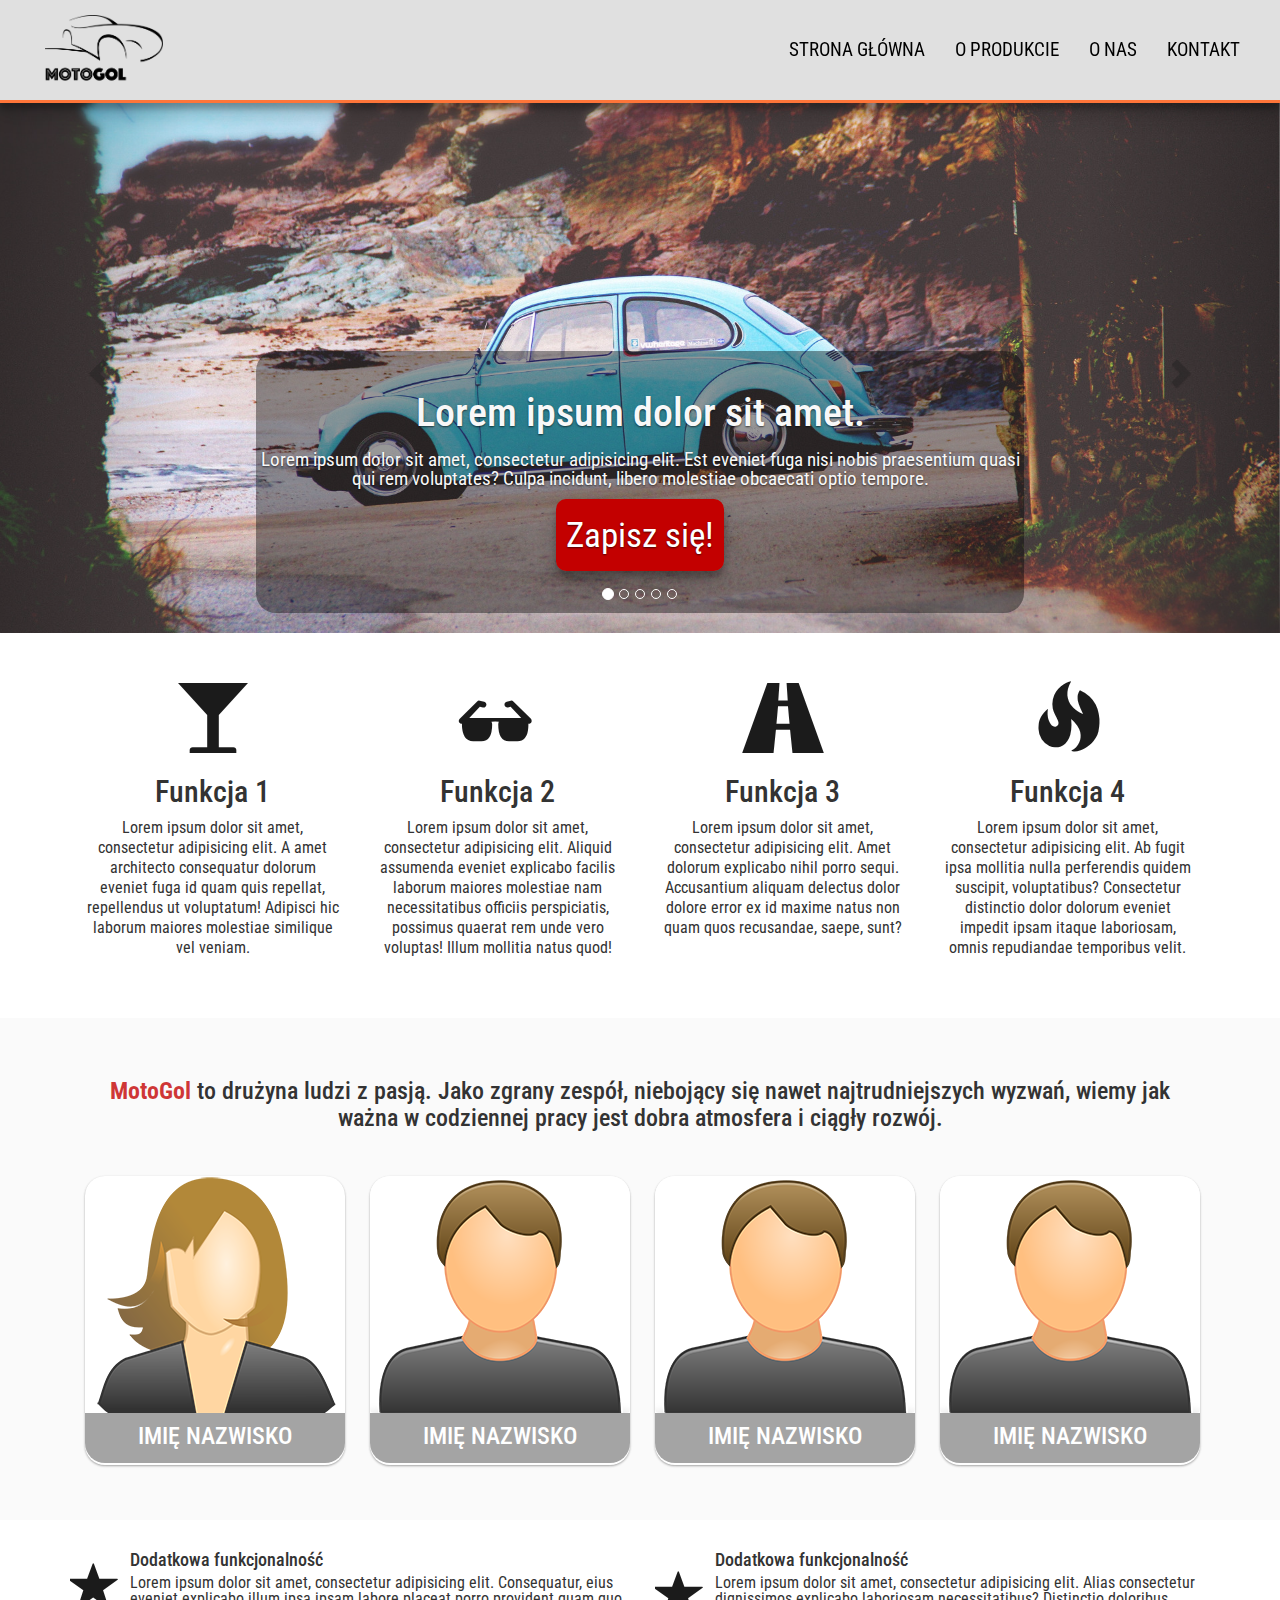
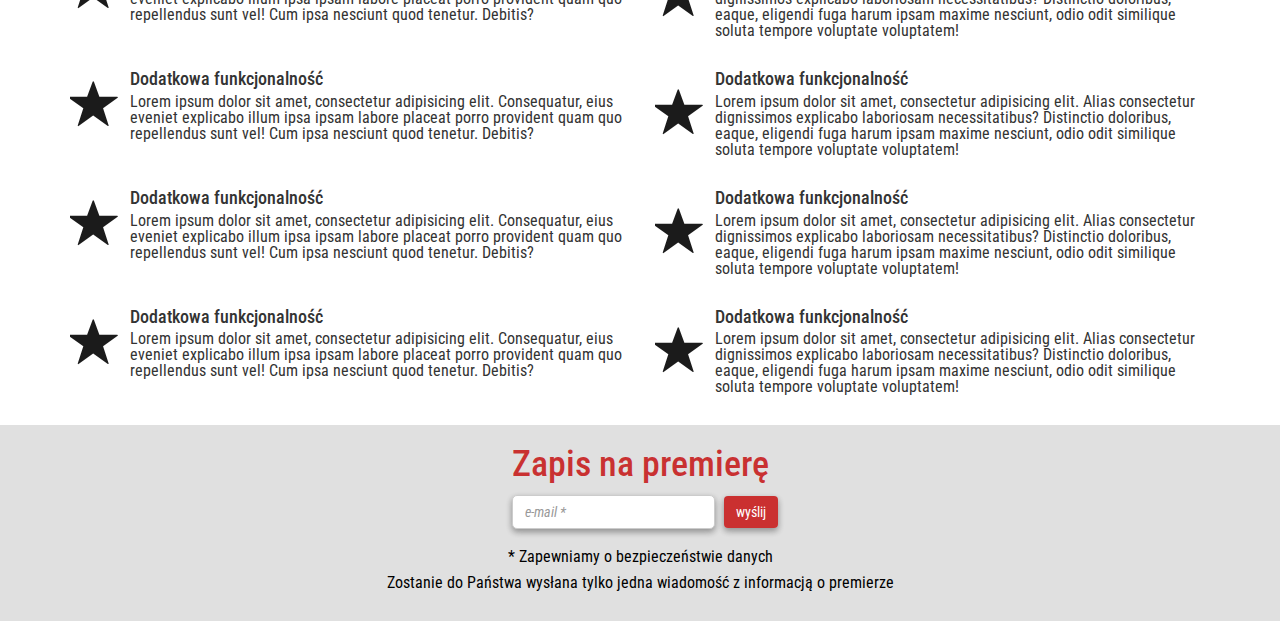
==== commit 58820e4d: "Polish navbar:" ====
--- a/index.html
+++ b/index.html
@@ -143,7 +143,7 @@
 <!-- O NAS - ZESPÓŁ -->
     <div class="container-fluid" id="about_us">
         <div class="container about_us-text">
-            <h1><strong>MotoGol</strong> to drużyna ludzi z pasją. Jako zgrany zespół, niebojący się nawet najtrudniejszych wyzwań, wiemy jak ważna w codziennej pracy jest dobra atmosfera i ciągły rozwój.</h1>
+            <h3><strong>MotoGol</strong> to drużyna ludzi z pasją. Jako zgrany zespół, niebojący się nawet najtrudniejszych wyzwań, wiemy jak ważna w codziennej pracy jest dobra atmosfera i ciągły rozwój.</h3>
         </div>
         <div class="container team">
             <div class="col-lg-3 col-md-6 col-sm-6 team-main">
--- a/css/main.css
+++ b/css/main.css
@@ -70,7 +70,7 @@
 
 .navbar {
     padding-right: 15px;
-    border-color: #e0e0e0;
+    border-bottom: solid 3px #ff7539;
     background-color: #e0e0e0;
 }
 
@@ -78,19 +78,35 @@
     color: black;
 }
 
+.navbar-default .navbar-nav>.active>a,
+.navbar-default .navbar-nav>.active>a:focus,
+.navbar-default .navbar-nav>.active>a:hover {
+    color: #ff7539;
+    background-color: transparent;
+}
+
 .navbar-brand {
     height: auto;
 }
 .logo {
-    height: 90px;
+    height: 70px;
     padding-left: 30px;
 }
 .navbar-toggle {
-    margin-top: 35px;
+    margin-top: 33px;
     margin-right: 10px;
 }
+
+.navbar-default .navbar-toggle{
+    border-color: #494949;
+}
+
+.navbar-default .navbar-toggle .icon-bar {
+    background-color: #494949;
+}
+
 .navbar-nav {
-    padding-top: 35px;
+    padding-top: 25px;
     text-transform: uppercase;
     font-size: 1.2em;
     padding-right: 10px;
@@ -138,7 +154,7 @@
     font-weight: 700;
 }
 .carousel {
-    margin-top: 120px;
+    margin-top: 100px;
 }
 
 /* END OF SLIDER */
@@ -348,3 +364,4 @@
 .glyphicon {
     color: #1b1b1b;
 }
+
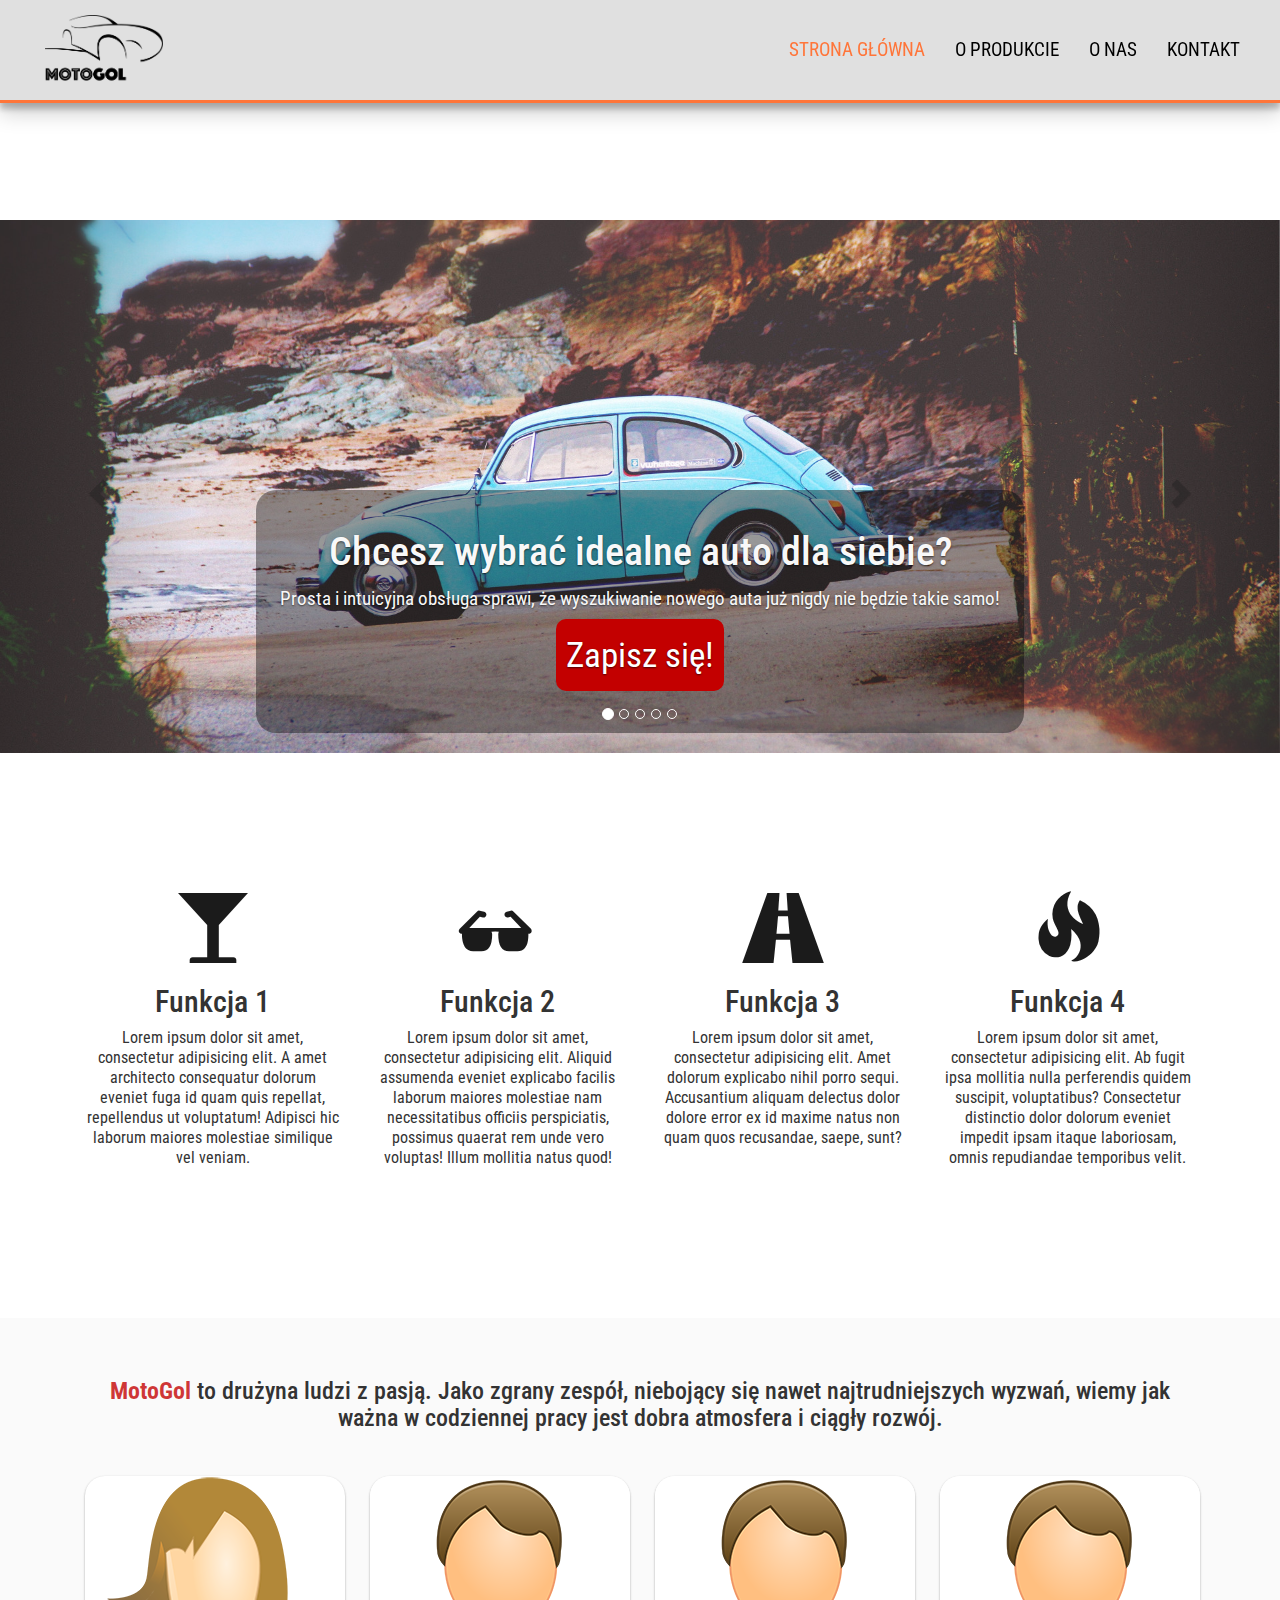
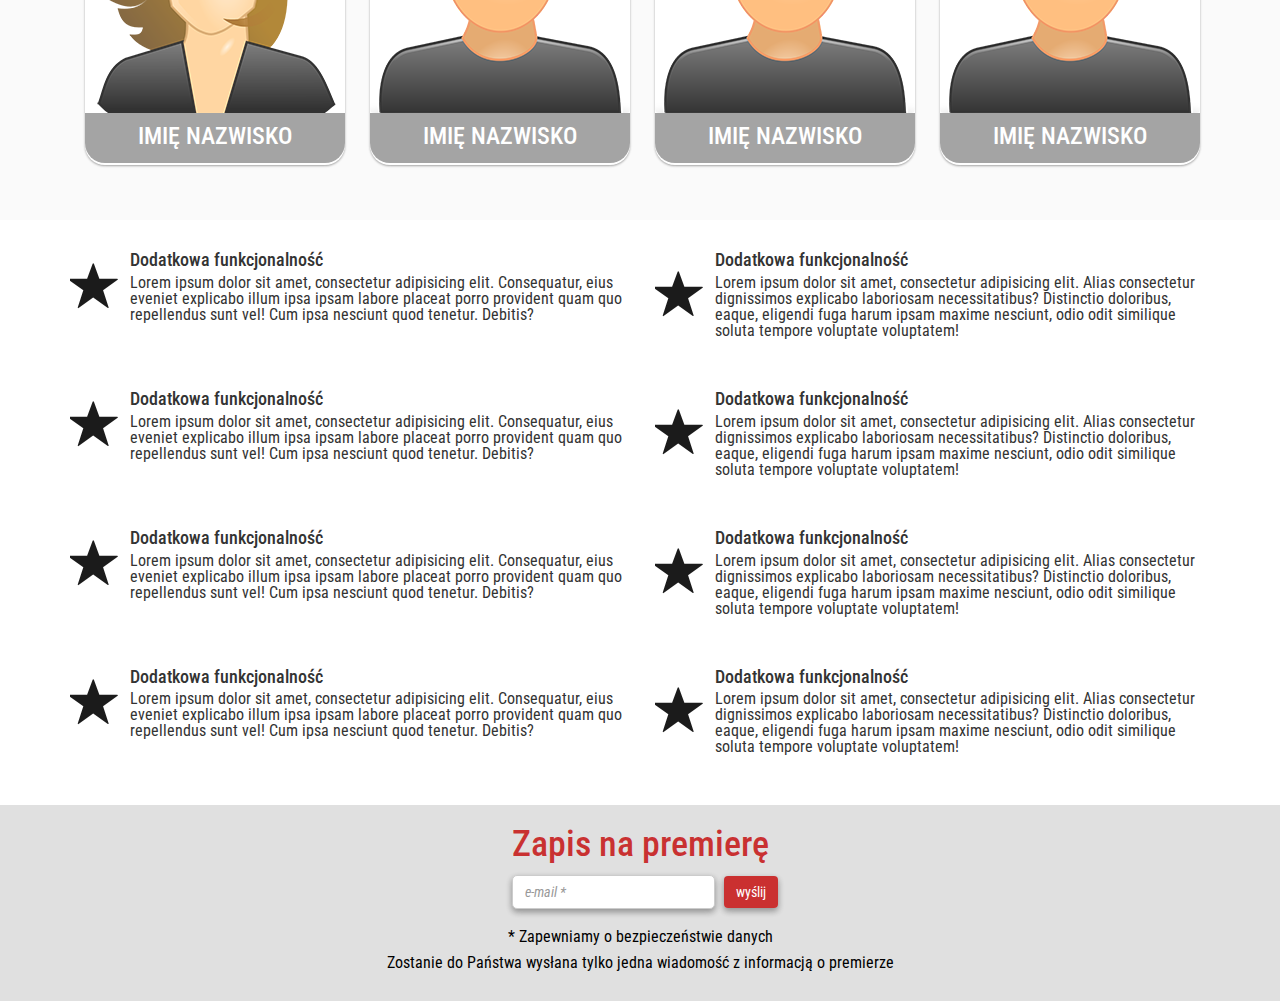
==== commit 9589a1f5: "Merge branch 'develop' into 13_visual_identity" ====
--- a/index.html
+++ b/index.html
@@ -11,6 +11,7 @@
 </head>
 
 <body data-spy="scroll" data-target=".navbar-default">
+<div id="home"></div>
 <header>
 
     <!-- NAVIGACJA -->
@@ -43,7 +44,6 @@
 
     <!-- KONIEC NAWIGACJI -->
 </header>
-
 <div class="main_div">
 
     <!-- SLIDER -->
@@ -61,40 +61,40 @@
             <div class="item active">
                 <img src="images/1.jpg" alt="zdjęcie 1">
                 <div class="carousel-caption">
-                    <h1>Lorem ipsum dolor sit amet.</h1>
-                    <p class="hidden-xs">Lorem ipsum dolor sit amet, consectetur adipisicing elit. Est eveniet fuga nisi nobis praesentium quasi qui rem voluptates? Culpa incidunt, libero molestiae obcaecati optio tempore.</p>
-                    <a href="#sign_in" class="floor-3">Zapisz się!</a>
+                    <h1>Chcesz wybrać idealne auto dla siebie?</h1>
+                    <p class="hidden-xs">Prosta i intuicyjna obsługa sprawi, że wyszukiwanie nowego auta już nigdy nie będzie takie samo!</p>
+                    <a href="#sign_in">Zapisz się!</a>
                 </div>
             </div>
             <div class="item">
                 <img src="images/2.jpg" alt="zdjęcie 2">
                 <div class="carousel-caption">
-                    <h1>Lorem ipsum dolor sit amet.</h1>
-                    <p class="hidden-xs">Lorem ipsum dolor sit amet, consectetur adipisicing elit. Est eveniet fuga nisi nobis praesentium quasi qui rem voluptates? Culpa incidunt, libero molestiae obcaecati optio tempore.</p>
-                    <a href="#sign_in" class="floor-3">Zapisz się!</a>
+                    <h1>Masz dość różnych wyszukiwarek ogłoszeń?</h1>
+                    <p class="hidden-xs">Dzięki ogromnej bazie danych wyszukasz idealny pojazd we wszystkich krajach Europy!</p>
+                    <a href="#sign_in">Zapisz się!</a>
                 </div>
             </div>
             <div class="item">
                 <img src="images/3.jpg" alt="zdjęcie 3">
                 <div class="carousel-caption">
-                    <h1>Lorem ipsum dolor sit amet.</h1>
-                    <p class="hidden-xs">Lorem ipsum dolor sit amet, consectetur adipisicing elit. Est eveniet fuga nisi nobis praesentium quasi qui rem voluptates? Culpa incidunt, libero molestiae obcaecati optio tempore.</p>
+                    <h1>Używane auto z gwarancją?</h1>
+                    <p class="hidden-xs">Nasza wyszukiwarka umożliwia zakup używanych aut nawet z roczną gwarancją!</p>
                     <a href="#sign_in">Zapisz się!</a>
                 </div>
             </div>
             <div class="item">
                 <img src="images/4.jpg" alt="zdjęcie 4">
                 <div class="carousel-caption">
-                    <h1>Lorem ipsum dolor sit amet.</h1>
-                    <p class="hidden-xs">Lorem ipsum dolor sit amet, consectetur adipisicing elit. Est eveniet fuga nisi nobis praesentium quasi qui rem voluptates? Culpa incidunt, libero molestiae obcaecati optio tempore.</p>
+                    <h1>Promowane ogłoszenia</h1>
+                    <p class="hidden-xs">Najlepsze ogłoszenia zawsze rzucą Ci się w oczy!</p>
                     <a href="#sign_in">Zapisz się!</a>
                 </div>
             </div>
             <div class="item">
                 <img src="images/5.jpg" alt="zdjęcie 5">
                 <div class="carousel-caption">
-                    <h1>Lorem ipsum dolor sit amet.</h1>
-                    <p class="hidden-xs">Lorem ipsum dolor sit amet, consectetur adipisicing elit. Est eveniet fuga nisi nobis praesentium quasi qui rem voluptates? Culpa incidunt, libero molestiae obcaecati optio tempore.</p>
+                    <h1>Samochód na każdą kieszeń</h1>
+                    <p class="hidden-xs">Dzięki opcjom sortowania, znajdziesz taki samochód jak potrzebujesz!</p>
                     <a href="#sign_in">Zapisz się!</a>
                 </div>
             </div>
@@ -110,10 +110,6 @@
     </div>
 
     <!-- KONIEC SLIDERA -->
-
-    <div id="home">
-
-    </div>
 
     <div class="container-fluid" id="product">
         <div class="container">
--- a/css/main.css
+++ b/css/main.css
@@ -66,6 +66,10 @@
     position: relative; /*required by scrollspy */
 }
 
+#home {
+    padding-bottom: 120px;
+}
+
 /* CSS-NAVIGATION */
 
 .navbar {
@@ -153,6 +157,7 @@
     text-decoration: none;
     font-weight: 700;
 }
+
 .carousel {
     margin-top: 100px;
 }
@@ -250,8 +255,8 @@
 }
 
 .product-feature {
-    margin-top: 30px;
-    margin-bottom: 30px;
+    margin-top: 120px;
+    margin-bottom: 120px;
 }
 
 .product-feature p {
@@ -271,7 +276,7 @@
 }
 
 .media {
-    margin-bottom: 30px;
+    margin-bottom: 50px;
 }
 
 .media span {
@@ -364,4 +369,3 @@
 .glyphicon {
     color: #1b1b1b;
 }
-
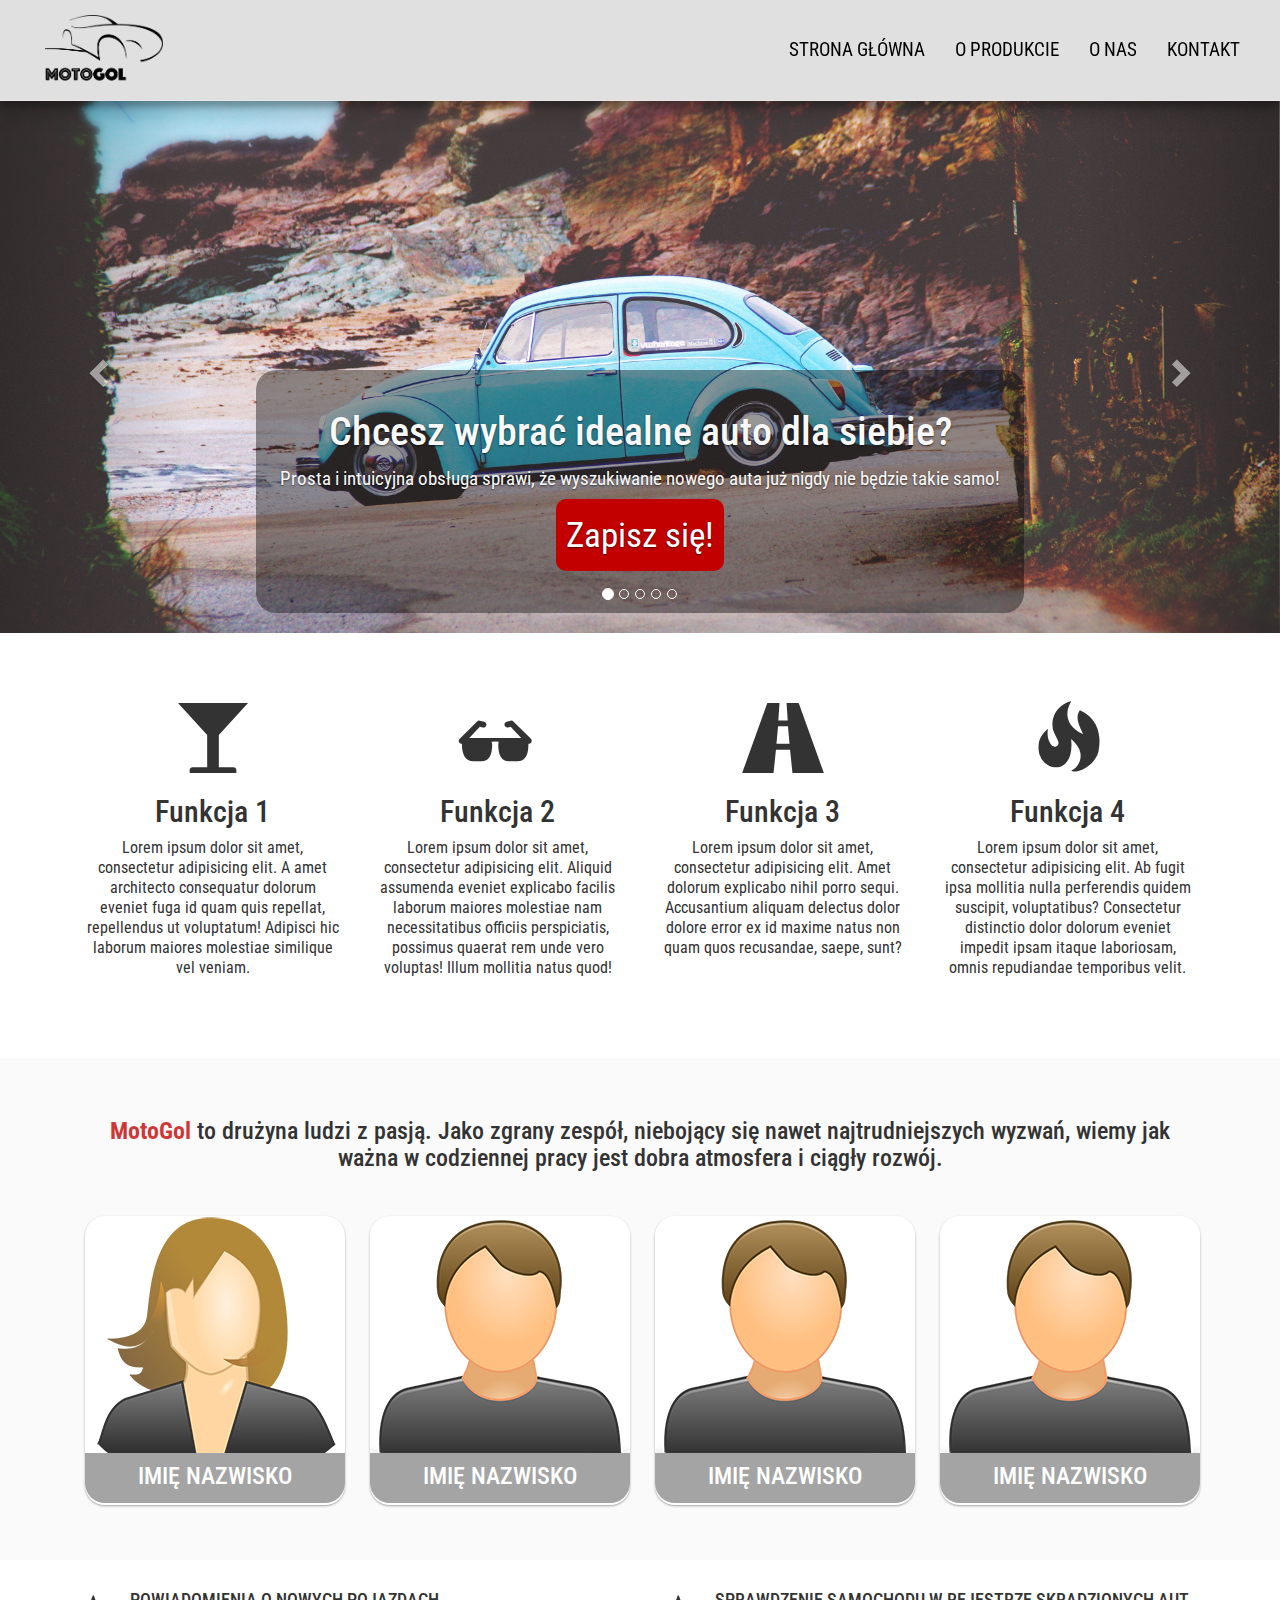
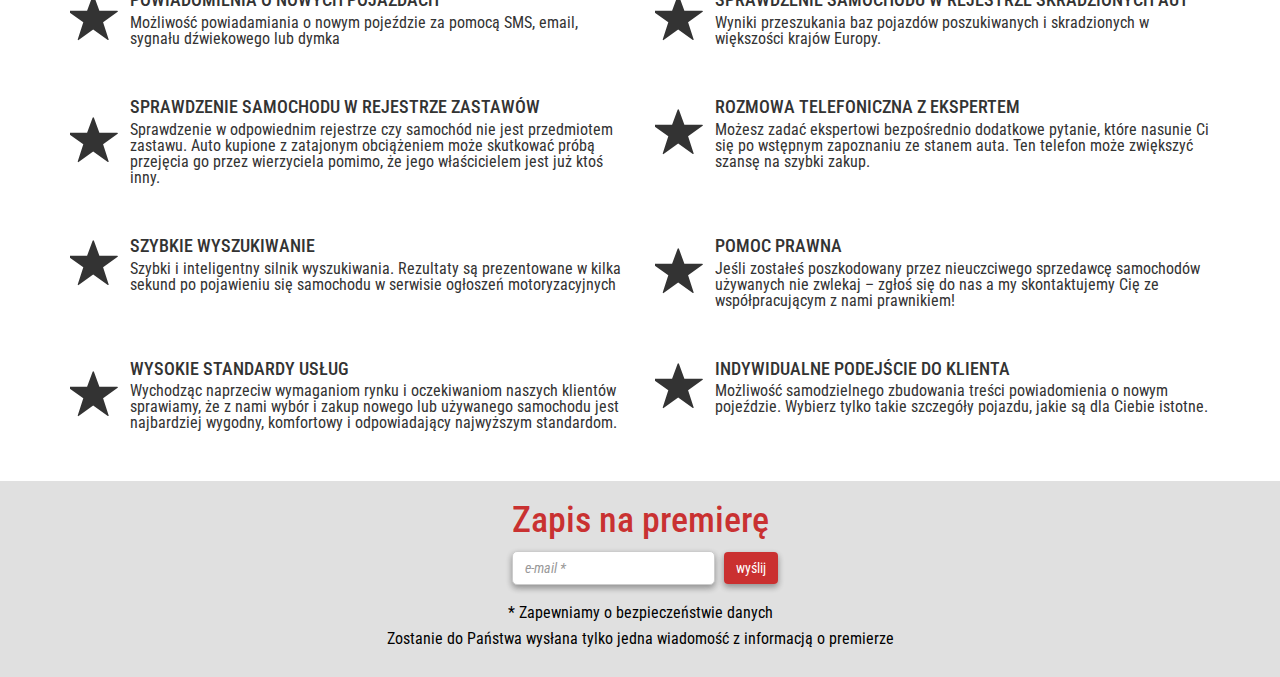
==== commit 9c04b46d: "Add text into the 8 functionalities." ====
--- a/index.html
+++ b/index.html
@@ -198,19 +198,19 @@
                             <span class="glyphicon glyphicon-star media-object"></span>
                         </div>
                         <div class="media-body">
-                            <h4 class="media-heading">Dodatkowa funkcjonalność</h4>
-                            Lorem ipsum dolor sit amet, consectetur adipisicing elit. Consequatur, eius eveniet explicabo illum ipsa ipsam labore placeat porro provident quam quo repellendus sunt vel! Cum ipsa nesciunt quod tenetur. Debitis?
-                        </div>
-                    </div>
-                </div>
-                <div class="col-md-6">
-                    <div class="media">
-                        <div class="media-left media-middle">
-                            <span class="glyphicon glyphicon-star media-object"></span>
-                        </div>
-                        <div class="media-body">
-                            <h4 class="media-heading">Dodatkowa funkcjonalność</h4>
-                            Lorem ipsum dolor sit amet, consectetur adipisicing elit. Alias consectetur dignissimos explicabo laboriosam necessitatibus? Distinctio doloribus, eaque, eligendi fuga harum ipsam maxime nesciunt, odio odit similique soluta tempore voluptate voluptatem!
+                            <h4 class="media-heading">POWIADOMIENIA O NOWYCH POJAZDACH</h4>
+                            Możliwość powiadamiania o nowym pojeździe za pomocą SMS, email, sygnału dźwiekowego lub dymka
+                        </div>
+                    </div>
+                </div>
+                <div class="col-md-6">
+                    <div class="media">
+                        <div class="media-left media-middle">
+                            <span class="glyphicon glyphicon-star media-object"></span>
+                        </div>
+                        <div class="media-body">
+                            <h4 class="media-heading">SPRAWDZENIE SAMOCHODU W REJESTRZE SKRADZIONYCH AUT</h4>
+                            Wyniki przeszukania baz pojazdów poszukiwanych i skradzionych w większości krajów Europy.
                         </div>
                     </div>
                 </div>
@@ -222,19 +222,19 @@
                             <span class="glyphicon glyphicon-star media-object"></span>
                         </div>
                         <div class="media-body">
-                            <h4 class="media-heading">Dodatkowa funkcjonalność</h4>
-                            Lorem ipsum dolor sit amet, consectetur adipisicing elit. Consequatur, eius eveniet explicabo illum ipsa ipsam labore placeat porro provident quam quo repellendus sunt vel! Cum ipsa nesciunt quod tenetur. Debitis?
-                        </div>
-                    </div>
-                </div>
-                <div class="col-md-6">
-                    <div class="media">
-                        <div class="media-left media-middle">
-                            <span class="glyphicon glyphicon-star media-object"></span>
-                        </div>
-                        <div class="media-body">
-                            <h4 class="media-heading">Dodatkowa funkcjonalność</h4>
-                            Lorem ipsum dolor sit amet, consectetur adipisicing elit. Alias consectetur dignissimos explicabo laboriosam necessitatibus? Distinctio doloribus, eaque, eligendi fuga harum ipsam maxime nesciunt, odio odit similique soluta tempore voluptate voluptatem!
+                            <h4 class="media-heading">SPRAWDZENIE SAMOCHODU W REJESTRZE ZASTAWÓW</h4>
+                            Sprawdzenie w odpowiednim rejestrze czy samochód nie jest przedmiotem zastawu. Auto kupione z zatajonym obciążeniem może skutkować próbą przejęcia go przez wierzyciela pomimo, że jego właścicielem jest już ktoś inny.
+                        </div>
+                    </div>
+                </div>
+                <div class="col-md-6">
+                    <div class="media">
+                        <div class="media-left media-middle">
+                            <span class="glyphicon glyphicon-star media-object"></span>
+                        </div>
+                        <div class="media-body">
+                            <h4 class="media-heading">ROZMOWA TELEFONICZNA Z EKSPERTEM</h4>
+                            Możesz zadać ekspertowi bezpośrednio dodatkowe pytanie, które nasunie Ci się po wstępnym zapoznaniu ze stanem auta. Ten telefon może zwiększyć szansę na szybki zakup.
                         </div>
                     </div>
                 </div>
@@ -246,19 +246,19 @@
                             <span class="glyphicon glyphicon-star media-object"></span>
                         </div>
                         <div class="media-body">
-                            <h4 class="media-heading">Dodatkowa funkcjonalność</h4>
-                            Lorem ipsum dolor sit amet, consectetur adipisicing elit. Consequatur, eius eveniet explicabo illum ipsa ipsam labore placeat porro provident quam quo repellendus sunt vel! Cum ipsa nesciunt quod tenetur. Debitis?
-                        </div>
-                    </div>
-                </div>
-                <div class="col-md-6">
-                    <div class="media">
-                        <div class="media-left media-middle">
-                            <span class="glyphicon glyphicon-star media-object"></span>
-                        </div>
-                        <div class="media-body">
-                            <h4 class="media-heading">Dodatkowa funkcjonalność</h4>
-                            Lorem ipsum dolor sit amet, consectetur adipisicing elit. Alias consectetur dignissimos explicabo laboriosam necessitatibus? Distinctio doloribus, eaque, eligendi fuga harum ipsam maxime nesciunt, odio odit similique soluta tempore voluptate voluptatem!
+                            <h4 class="media-heading">SZYBKIE WYSZUKIWANIE</h4>
+                            Szybki i inteligentny silnik wyszukiwania. Rezultaty są prezentowane w kilka sekund po pojawieniu się samochodu w serwisie ogłoszeń motoryzacyjnych
+                        </div>
+                    </div>
+                </div>
+                <div class="col-md-6">
+                    <div class="media">
+                        <div class="media-left media-middle">
+                            <span class="glyphicon glyphicon-star media-object"></span>
+                        </div>
+                        <div class="media-body">
+                            <h4 class="media-heading">POMOC PRAWNA</h4>
+                            Jeśli zostałeś poszkodowany przez nieuczciwego sprzedawcę samochodów używanych nie zwlekaj – zgłoś się do nas a my skontaktujemy Cię ze współpracującym z nami prawnikiem!
                         </div>
                     </div>
                 </div>
@@ -270,19 +270,19 @@
                             <span class="glyphicon glyphicon-star media-object"></span>
                         </div>
                         <div class="media-body">
-                            <h4 class="media-heading">Dodatkowa funkcjonalność</h4>
-                            Lorem ipsum dolor sit amet, consectetur adipisicing elit. Consequatur, eius eveniet explicabo illum ipsa ipsam labore placeat porro provident quam quo repellendus sunt vel! Cum ipsa nesciunt quod tenetur. Debitis?
-                        </div>
-                    </div>
-                </div>
-                <div class="col-md-6">
-                    <div class="media">
-                        <div class="media-left media-middle">
-                            <span class="glyphicon glyphicon-star media-object"></span>
-                        </div>
-                        <div class="media-body">
-                            <h4 class="media-heading">Dodatkowa funkcjonalność</h4>
-                            Lorem ipsum dolor sit amet, consectetur adipisicing elit. Alias consectetur dignissimos explicabo laboriosam necessitatibus? Distinctio doloribus, eaque, eligendi fuga harum ipsam maxime nesciunt, odio odit similique soluta tempore voluptate voluptatem!
+                            <h4 class="media-heading">WYSOKIE STANDARDY USŁUG</h4>
+                            Wychodząc naprzeciw wymaganiom rynku i oczekiwaniom naszych klientów sprawiamy, że z nami wybór i zakup nowego lub używanego samochodu jest najbardziej wygodny, komfortowy i odpowiadający najwyższym standardom.
+                        </div>
+                    </div>
+                </div>
+                <div class="col-md-6">
+                    <div class="media">
+                        <div class="media-left media-middle">
+                            <span class="glyphicon glyphicon-star media-object"></span>
+                        </div>
+                        <div class="media-body">
+                            <h4 class="media-heading">INDYWIDUALNE PODEJŚCIE DO KLIENTA</h4>
+                            Możliwość samodzielnego zbudowania treści powiadomienia o nowym pojeździe. Wybierz tylko takie szczegóły pojazdu, jakie są dla Ciebie istotne.
                         </div>
                     </div>
                 </div>
--- a/css/main.css
+++ b/css/main.css
@@ -65,16 +65,10 @@
     font-family: 'Roboto Condensed', sans-serif;
     position: relative; /*required by scrollspy */
 }
-
-#home {
-    padding-bottom: 120px;
-}
-
 /* CSS-NAVIGATION */
 
 .navbar {
     padding-right: 15px;
-    border-bottom: solid 3px #ff7539;
     background-color: #e0e0e0;
 }
 
@@ -85,7 +79,7 @@
 .navbar-default .navbar-nav>.active>a,
 .navbar-default .navbar-nav>.active>a:focus,
 .navbar-default .navbar-nav>.active>a:hover {
-    color: #ff7539;
+    color: #d34444;
     background-color: transparent;
 }
 
@@ -128,6 +122,10 @@
     border-color: rgba(0, 0, 0, 0.4);
     border-style: solid;
     padding-bottom: 60px;
+}
+
+.item {
+    background-image: linear-gradient(top ,black 0, red 100%);
 }
 
 .carousel-caption h1 {
@@ -162,6 +160,11 @@
     margin-top: 100px;
 }
 
+.glyphicon-chevron-left,
+.glyphicon-chevron-right {
+    color: white;
+}
+
 /* END OF SLIDER */
 
 /* ABOUT */
@@ -255,8 +258,8 @@
 }
 
 .product-feature {
-    margin-top: 120px;
-    margin-bottom: 120px;
+    margin-top: 50px;
+    margin-bottom: 50px;
 }
 
 .product-feature p {
@@ -365,7 +368,3 @@
 .floor-5 {
     box-shadow: 0 19px 38px rgba(0,0,0,0.30), 0 15px 12px rgba(0,0,0,0.22);
 }
-
-.glyphicon {
-    color: #1b1b1b;
-}
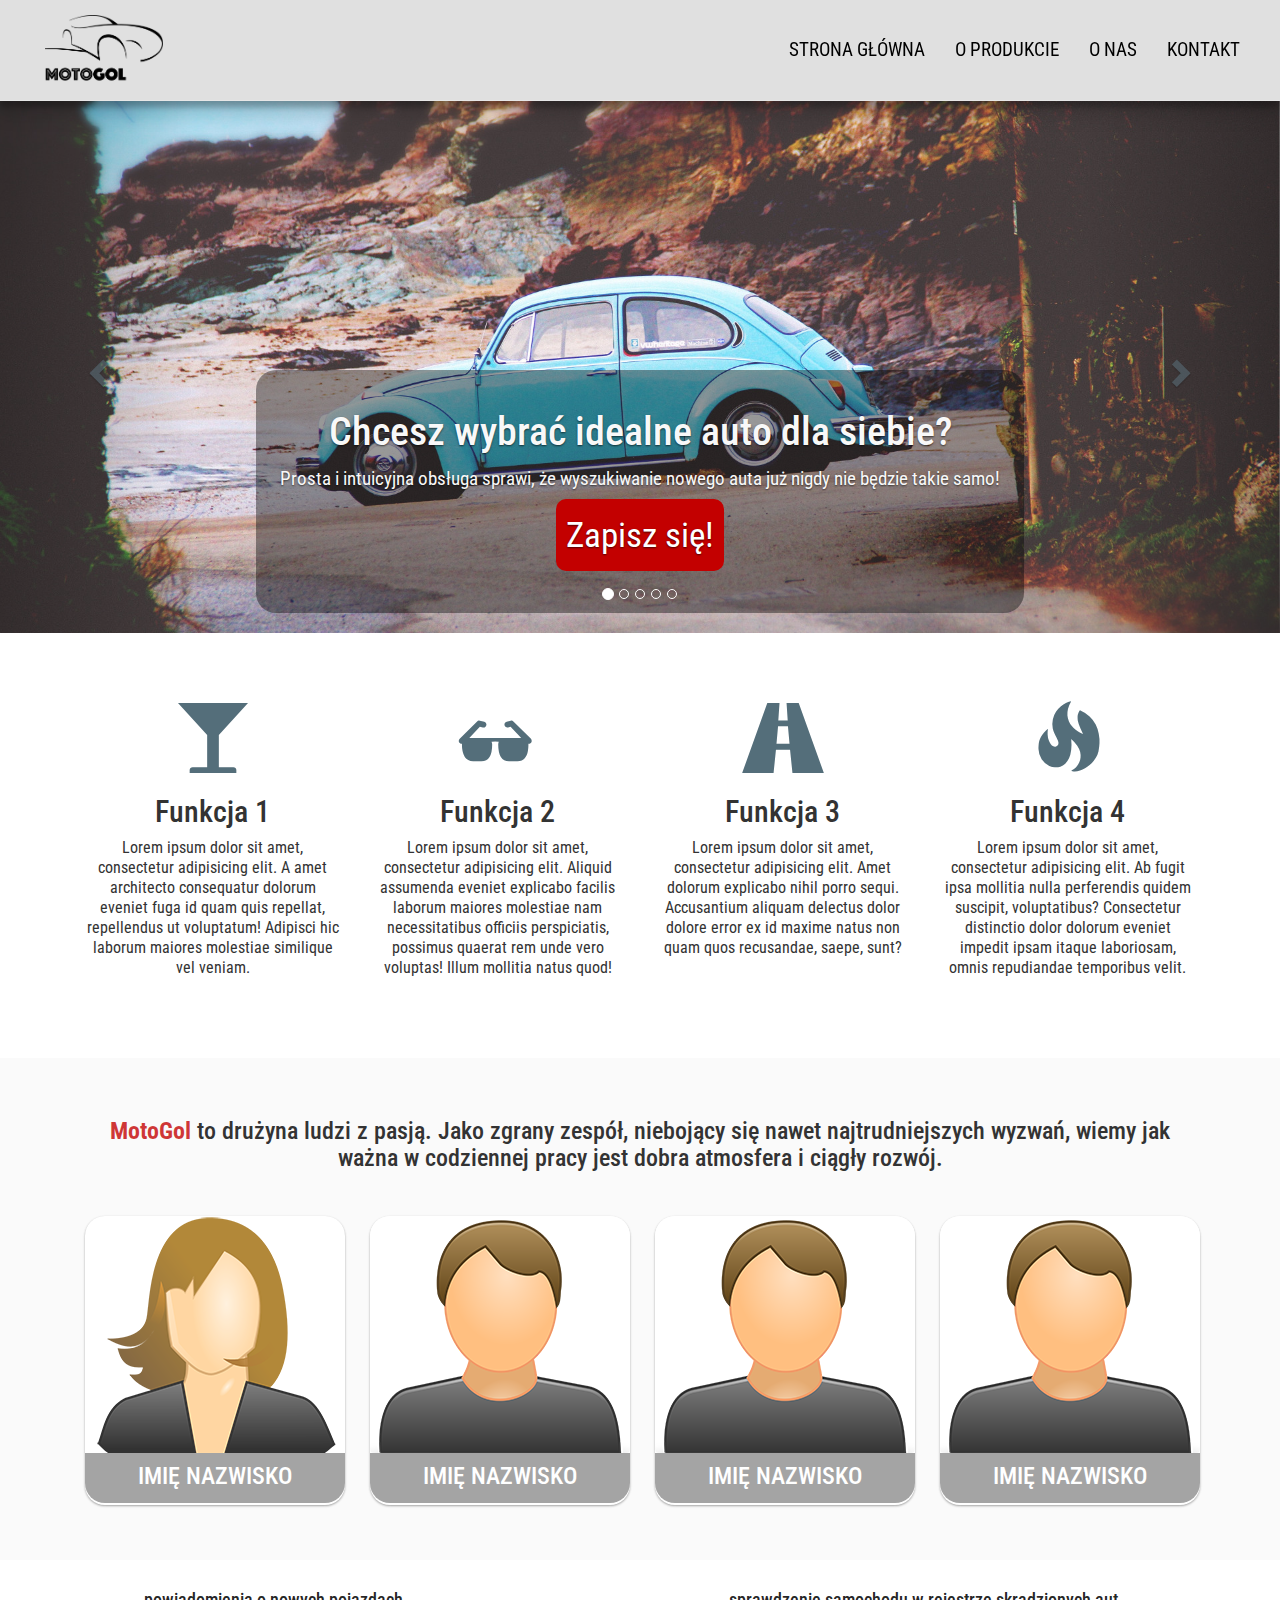
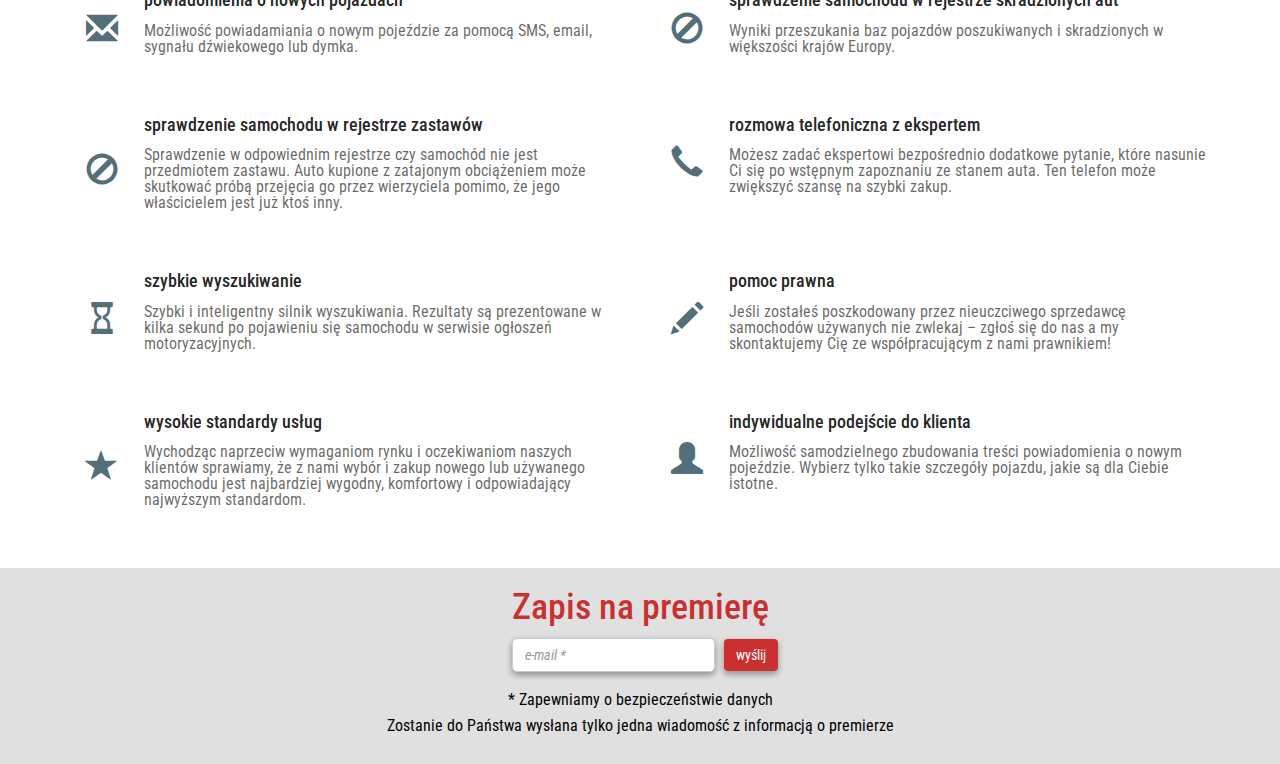
==== commit 8d088563: "Change color of glyphicons and text in Features part." ====
--- a/index.html
+++ b/index.html
@@ -20,7 +20,8 @@
         <div class="container-fluid">
             <!-- Brand and toggle get grouped for better mobile display -->
             <div class="navbar-header">
-                <button type="button" class="navbar-toggle collapsed" data-toggle="collapse" data-target="#bs-example-navbar-collapse-1" aria-expanded="false">
+                <button type="button" class="navbar-toggle collapsed" data-toggle="collapse"
+                        data-target="#bs-example-navbar-collapse-1" aria-expanded="false">
                     <span class="sr-only">Toggle navigation</span>
                     <span class="icon-bar"></span>
                     <span class="icon-bar"></span>
@@ -62,7 +63,8 @@
                 <img src="images/1.jpg" alt="zdjęcie 1">
                 <div class="carousel-caption">
                     <h1>Chcesz wybrać idealne auto dla siebie?</h1>
-                    <p class="hidden-xs">Prosta i intuicyjna obsługa sprawi, że wyszukiwanie nowego auta już nigdy nie będzie takie samo!</p>
+                    <p class="hidden-xs">Prosta i intuicyjna obsługa sprawi, że wyszukiwanie nowego auta już nigdy nie
+                        będzie takie samo!</p>
                     <a href="#sign_in">Zapisz się!</a>
                 </div>
             </div>
@@ -70,7 +72,8 @@
                 <img src="images/2.jpg" alt="zdjęcie 2">
                 <div class="carousel-caption">
                     <h1>Masz dość różnych wyszukiwarek ogłoszeń?</h1>
-                    <p class="hidden-xs">Dzięki ogromnej bazie danych wyszukasz idealny pojazd we wszystkich krajach Europy!</p>
+                    <p class="hidden-xs">Dzięki ogromnej bazie danych wyszukasz idealny pojazd we wszystkich krajach
+                        Europy!</p>
                     <a href="#sign_in">Zapisz się!</a>
                 </div>
             </div>
@@ -111,35 +114,48 @@
 
     <!-- KONIEC SLIDERA -->
 
+    <!-- GŁÓWNE FUNKCJONALNOŚCI -->
+
     <div class="container-fluid" id="product">
         <div class="container">
             <div class="col-md-3 product-feature">
                 <span class="glyphicon glyphicon-glass"></span>
                 <h2>Funkcja 1</h2>
-                <p>Lorem ipsum dolor sit amet, consectetur adipisicing elit. A amet architecto consequatur dolorum eveniet fuga id quam quis repellat, repellendus ut voluptatum! Adipisci hic laborum maiores molestiae similique vel veniam.</p>
+                <p>Lorem ipsum dolor sit amet, consectetur adipisicing elit. A amet architecto consequatur dolorum
+                    eveniet fuga id quam quis repellat, repellendus ut voluptatum! Adipisci hic laborum maiores
+                    molestiae similique vel veniam.</p>
             </div>
             <div class="col-md-3 product-feature">
                 <span class="glyphicon glyphicon-sunglasses"></span>
                 <h2>Funkcja 2</h2>
-                <p>Lorem ipsum dolor sit amet, consectetur adipisicing elit. Aliquid assumenda eveniet explicabo facilis laborum maiores molestiae nam necessitatibus officiis perspiciatis, possimus quaerat rem unde vero voluptas! Illum mollitia natus quod!</p>
+                <p>Lorem ipsum dolor sit amet, consectetur adipisicing elit. Aliquid assumenda eveniet explicabo facilis
+                    laborum maiores molestiae nam necessitatibus officiis perspiciatis, possimus quaerat rem unde vero
+                    voluptas! Illum mollitia natus quod!</p>
             </div>
             <div class="col-md-3 product-feature">
                 <span class="glyphicon glyphicon-road"></span>
                 <h2>Funkcja 3</h2>
-                <p>Lorem ipsum dolor sit amet, consectetur adipisicing elit. Amet dolorum explicabo nihil porro sequi. Accusantium aliquam delectus dolor dolore error ex id maxime natus non quam quos recusandae, saepe, sunt?</p>
+                <p>Lorem ipsum dolor sit amet, consectetur adipisicing elit. Amet dolorum explicabo nihil porro sequi.
+                    Accusantium aliquam delectus dolor dolore error ex id maxime natus non quam quos recusandae, saepe,
+                    sunt?</p>
             </div>
             <div class="col-md-3 product-feature">
                 <span class="glyphicon glyphicon-fire"></span>
                 <h2>Funkcja 4</h2>
-                <p>Lorem ipsum dolor sit amet, consectetur adipisicing elit. Ab fugit ipsa mollitia nulla perferendis quidem suscipit, voluptatibus? Consectetur distinctio dolor dolorum eveniet impedit ipsam itaque laboriosam, omnis repudiandae temporibus velit.</p>
-            </div>
-        </div>
-    </div>
-
-<!-- O NAS - ZESPÓŁ -->
+                <p>Lorem ipsum dolor sit amet, consectetur adipisicing elit. Ab fugit ipsa mollitia nulla perferendis
+                    quidem suscipit, voluptatibus? Consectetur distinctio dolor dolorum eveniet impedit ipsam itaque
+                    laboriosam, omnis repudiandae temporibus velit.</p>
+            </div>
+        </div>
+    </div>
+
+    <!-- KONIEC GŁÓWNYCH FUNKCJONALNOŚCI -->
+
+    <!-- O NAS - ZESPÓŁ -->
     <div class="container-fluid" id="about_us">
         <div class="container about_us-text">
-            <h3><strong>MotoGol</strong> to drużyna ludzi z pasją. Jako zgrany zespół, niebojący się nawet najtrudniejszych wyzwań, wiemy jak ważna w codziennej pracy jest dobra atmosfera i ciągły rozwój.</h3>
+            <h3><strong>MotoGol</strong> to drużyna ludzi z pasją. Jako zgrany zespół, niebojący się nawet
+                najtrudniejszych wyzwań, wiemy jak ważna w codziennej pracy jest dobra atmosfera i ciągły rozwój.</h3>
         </div>
         <div class="container team">
             <div class="col-lg-3 col-md-6 col-sm-6 team-main">
@@ -185,119 +201,130 @@
         </div>
     </div>
 
-<!-- KONIEC O NAS -->
-
-<!-- DODATKOWE FUNKCJONALNOŚCI -->
-
-    <div class="container-fluid" id="features">
+    <!-- KONIEC O NAS -->
+
+    <!-- DODATKOWE FUNKCJONALNOŚCI -->
+
+    <div class="container-fluid features" id="features">
         <div class="container">
             <div class="row">
                 <div class="col-md-6">
                     <div class="media">
                         <div class="media-left media-middle">
+                            <span class="glyphicon glyphicon-envelope media-object"></span>
+                        </div>
+                        <div class="media-body">
+                            <h4 class="media-heading">POWIADOMIENIA O NOWYCH POJAZDACH</h4>
+                            <p>Możliwość powiadamiania o nowym pojeździe za pomocą SMS, email, sygnału dźwiekowego lub
+                                dymka.</p>
+                        </div>
+                    </div>
+                </div>
+                <div class="col-md-6">
+                    <div class="media">
+                        <div class="media-left media-middle">
+                            <span class="glyphicon glyphicon-ban-circle media-object"></span>
+                        </div>
+                        <div class="media-body">
+                            <h4 class="media-heading">SPRAWDZENIE SAMOCHODU W REJESTRZE SKRADZIONYCH AUT</h4>
+                            <p>Wyniki przeszukania baz pojazdów poszukiwanych i skradzionych w większości krajów
+                                Europy.</p>
+                        </div>
+                    </div>
+                </div>
+            </div>
+            <div class="row">
+                <div class="col-md-6">
+                    <div class="media">
+                        <div class="media-left media-middle">
+                            <span class="glyphicon glyphicon-ban-circle media-object"></span>
+                        </div>
+                        <div class="media-body">
+                            <h4 class="media-heading">SPRAWDZENIE SAMOCHODU W REJESTRZE ZASTAWÓW</h4>
+                            <p>Sprawdzenie w odpowiednim rejestrze czy samochód nie jest przedmiotem zastawu. Auto
+                                kupione z zatajonym obciążeniem może skutkować próbą przejęcia go przez wierzyciela
+                                pomimo, że jego właścicielem jest już ktoś inny.</p>
+                        </div>
+                    </div>
+                </div>
+                <div class="col-md-6">
+                    <div class="media">
+                        <div class="media-left media-middle">
+                            <span class="glyphicon glyphicon-earphone media-object"></span>
+                        </div>
+                        <div class="media-body">
+                            <h4 class="media-heading">ROZMOWA TELEFONICZNA Z EKSPERTEM</h4>
+                            <p>Możesz zadać ekspertowi bezpośrednio dodatkowe pytanie, które nasunie Ci się po wstępnym
+                                zapoznaniu ze stanem auta. Ten telefon może zwiększyć szansę na szybki zakup.</p>
+                        </div>
+                    </div>
+                </div>
+            </div>
+            <div class="row">
+                <div class="col-md-6">
+                    <div class="media">
+                        <div class="media-left media-middle">
+                            <span class="glyphicon glyphicon-hourglass media-object"></span>
+                        </div>
+                        <div class="media-body">
+                            <h4 class="media-heading">SZYBKIE WYSZUKIWANIE</h4>
+                            <p>Szybki i inteligentny silnik wyszukiwania. Rezultaty są prezentowane w kilka sekund po
+                                pojawieniu się samochodu w serwisie ogłoszeń motoryzacyjnych.</p>
+                        </div>
+                    </div>
+                </div>
+                <div class="col-md-6">
+                    <div class="media">
+                        <div class="media-left media-middle">
+                            <span class="glyphicon glyphicon-pencil media-object"></span>
+                        </div>
+                        <div class="media-body">
+                            <h4 class="media-heading">POMOC PRAWNA</h4>
+                            <p>Jeśli zostałeś poszkodowany przez nieuczciwego sprzedawcę samochodów używanych nie
+                                zwlekaj – zgłoś się do nas a my skontaktujemy Cię ze współpracującym z nami
+                                prawnikiem!</p>
+                        </div>
+                    </div>
+                </div>
+            </div>
+            <div class="row">
+                <div class="col-md-6">
+                    <div class="media">
+                        <div class="media-left media-middle">
                             <span class="glyphicon glyphicon-star media-object"></span>
                         </div>
                         <div class="media-body">
-                            <h4 class="media-heading">POWIADOMIENIA O NOWYCH POJAZDACH</h4>
-                            Możliwość powiadamiania o nowym pojeździe za pomocą SMS, email, sygnału dźwiekowego lub dymka
-                        </div>
-                    </div>
-                </div>
-                <div class="col-md-6">
-                    <div class="media">
-                        <div class="media-left media-middle">
-                            <span class="glyphicon glyphicon-star media-object"></span>
-                        </div>
-                        <div class="media-body">
-                            <h4 class="media-heading">SPRAWDZENIE SAMOCHODU W REJESTRZE SKRADZIONYCH AUT</h4>
-                            Wyniki przeszukania baz pojazdów poszukiwanych i skradzionych w większości krajów Europy.
-                        </div>
-                    </div>
-                </div>
-            </div>
-            <div class="row">
-                <div class="col-md-6">
-                    <div class="media">
-                        <div class="media-left media-middle">
-                            <span class="glyphicon glyphicon-star media-object"></span>
-                        </div>
-                        <div class="media-body">
-                            <h4 class="media-heading">SPRAWDZENIE SAMOCHODU W REJESTRZE ZASTAWÓW</h4>
-                            Sprawdzenie w odpowiednim rejestrze czy samochód nie jest przedmiotem zastawu. Auto kupione z zatajonym obciążeniem może skutkować próbą przejęcia go przez wierzyciela pomimo, że jego właścicielem jest już ktoś inny.
-                        </div>
-                    </div>
-                </div>
-                <div class="col-md-6">
-                    <div class="media">
-                        <div class="media-left media-middle">
-                            <span class="glyphicon glyphicon-star media-object"></span>
-                        </div>
-                        <div class="media-body">
-                            <h4 class="media-heading">ROZMOWA TELEFONICZNA Z EKSPERTEM</h4>
-                            Możesz zadać ekspertowi bezpośrednio dodatkowe pytanie, które nasunie Ci się po wstępnym zapoznaniu ze stanem auta. Ten telefon może zwiększyć szansę na szybki zakup.
-                        </div>
-                    </div>
-                </div>
-            </div>
-            <div class="row">
-                <div class="col-md-6">
-                    <div class="media">
-                        <div class="media-left media-middle">
-                            <span class="glyphicon glyphicon-star media-object"></span>
-                        </div>
-                        <div class="media-body">
-                            <h4 class="media-heading">SZYBKIE WYSZUKIWANIE</h4>
-                            Szybki i inteligentny silnik wyszukiwania. Rezultaty są prezentowane w kilka sekund po pojawieniu się samochodu w serwisie ogłoszeń motoryzacyjnych
-                        </div>
-                    </div>
-                </div>
-                <div class="col-md-6">
-                    <div class="media">
-                        <div class="media-left media-middle">
-                            <span class="glyphicon glyphicon-star media-object"></span>
-                        </div>
-                        <div class="media-body">
-                            <h4 class="media-heading">POMOC PRAWNA</h4>
-                            Jeśli zostałeś poszkodowany przez nieuczciwego sprzedawcę samochodów używanych nie zwlekaj – zgłoś się do nas a my skontaktujemy Cię ze współpracującym z nami prawnikiem!
-                        </div>
-                    </div>
-                </div>
-            </div>
-            <div class="row">
-                <div class="col-md-6">
-                    <div class="media">
-                        <div class="media-left media-middle">
-                            <span class="glyphicon glyphicon-star media-object"></span>
-                        </div>
-                        <div class="media-body">
                             <h4 class="media-heading">WYSOKIE STANDARDY USŁUG</h4>
-                            Wychodząc naprzeciw wymaganiom rynku i oczekiwaniom naszych klientów sprawiamy, że z nami wybór i zakup nowego lub używanego samochodu jest najbardziej wygodny, komfortowy i odpowiadający najwyższym standardom.
-                        </div>
-                    </div>
-                </div>
-                <div class="col-md-6">
-                    <div class="media">
-                        <div class="media-left media-middle">
-                            <span class="glyphicon glyphicon-star media-object"></span>
+                            <p>Wychodząc naprzeciw wymaganiom rynku i oczekiwaniom naszych klientów sprawiamy, że z nami
+                                wybór i zakup nowego lub używanego samochodu jest najbardziej wygodny, komfortowy i
+                                odpowiadający najwyższym standardom.</p>
+                        </div>
+                    </div>
+                </div>
+                <div class="col-md-6">
+                    <div class="media">
+                        <div class="media-left media-middle">
+                            <span class="glyphicon glyphicon-user media-object"></span>
                         </div>
                         <div class="media-body">
                             <h4 class="media-heading">INDYWIDUALNE PODEJŚCIE DO KLIENTA</h4>
-                            Możliwość samodzielnego zbudowania treści powiadomienia o nowym pojeździe. Wybierz tylko takie szczegóły pojazdu, jakie są dla Ciebie istotne.
-                        </div>
-                    </div>
-                </div>
-            </div>
-        </div>
-    </div>
-
-<!-- KONIEC DODATKOWYCH FUNKCJONALNOŚCI -->
+                            <p>Możliwość samodzielnego zbudowania treści powiadomienia o nowym pojeździe. Wybierz tylko
+                                takie szczegóły pojazdu, jakie są dla Ciebie istotne.</p>
+                        </div>
+                    </div>
+                </div>
+            </div>
+        </div>
+    </div>
+
+    <!-- KONIEC DODATKOWYCH FUNKCJONALNOŚCI -->
 
     <div id="contact">
 
     </div>
 
-<!--     SIGN IN FORM      -->
-     <div class="sign_in_form container">
+    <!--     SIGN IN FORM      -->
+    <div class="sign_in_form container">
         <div id="sign_in">
             <h1>
                 Zapis na premierę
@@ -305,8 +332,9 @@
             <form action="https://formspree.io/your@email.com" class="form-inline" method="POST">
                 <div class="form-group">
                     <label for="exampleInputEmail1"></label>
-                    <input type="email" class="form-control floor-2" id="exampleInputEmail1" placeholder="e-mail *" required>
-                    <input type="submit" class="btn btn-default floor-2" value="wyślij"><br />
+                    <input type="email" class="form-control floor-2" id="exampleInputEmail1" placeholder="e-mail *"
+                           required>
+                    <input type="submit" class="btn btn-default floor-2" value="wyślij"><br/>
                     <p>* Zapewniamy o bezpieczeństwie danych</p>
                     <p>Zostanie do Państwa wysłana tylko jedna wiadomość z informacją o premierze</p>
                 </div>
@@ -322,6 +350,6 @@
 <!-- SKRYPTY -->
 <script src="js/jquery.min.js"></script>
 <script src="js/bootstrap.min.js"></script>
-<script>$('body').scrollspy({ target: '.navbar-default' })</script>
+<script>$('body').scrollspy({target: '.navbar-default'})</script>
 </body>
 </html>
--- a/css/main.css
+++ b/css/main.css
@@ -282,6 +282,21 @@
     margin-bottom: 50px;
 }
 
+.features h4 {
+    text-transform: lowercase;
+    color: rgba(0, 0, 0, 0.87);
+    margin-bottom: 0.8rem;
+}
+
+.features {
+    color: rgba(0, 0, 0, 0.6);
+}
+
+.features .glyphicon {
+    font-size: 2rem;
+    padding: 1rem;
+}
+
 .media span {
     font-size: 50px;
 }
@@ -368,3 +383,7 @@
 .floor-5 {
     box-shadow: 0 19px 38px rgba(0,0,0,0.30), 0 15px 12px rgba(0,0,0,0.22);
 }
+
+.glyphicon {
+    color: #546E7A;
+}
